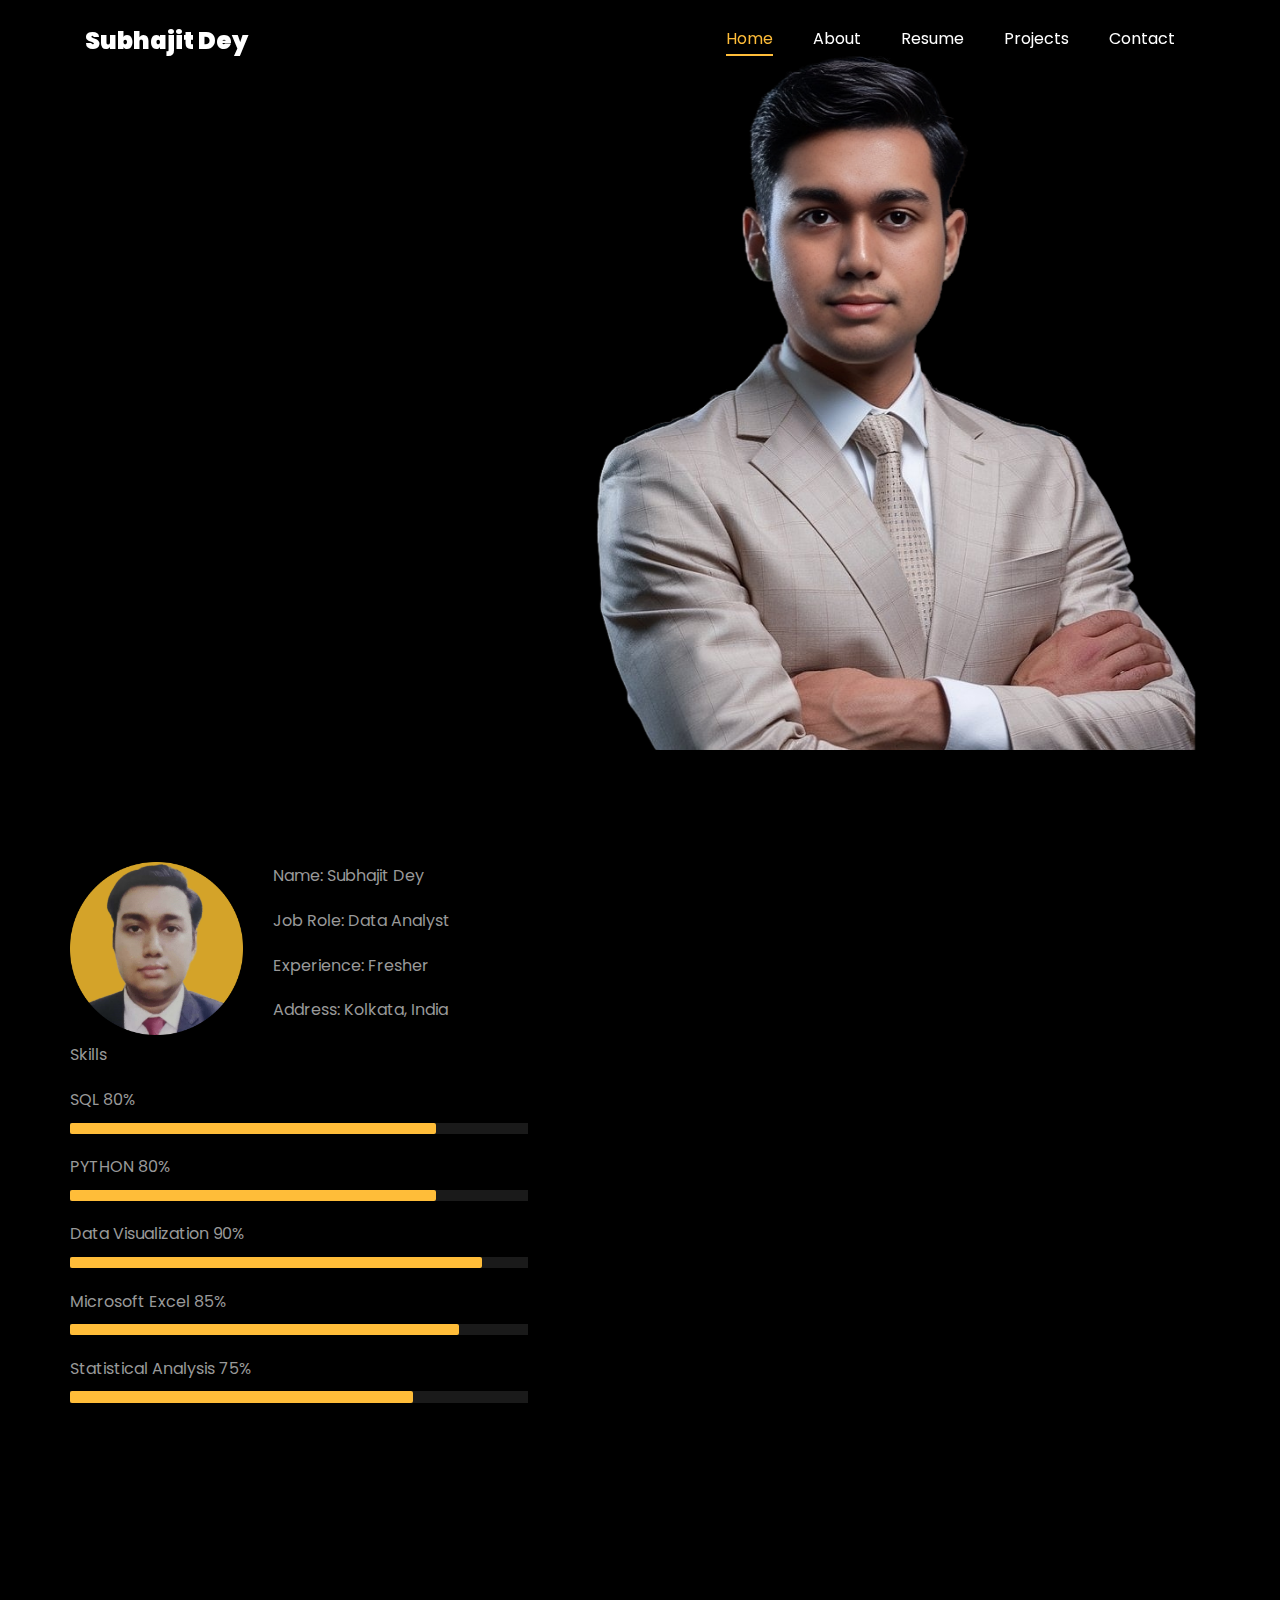
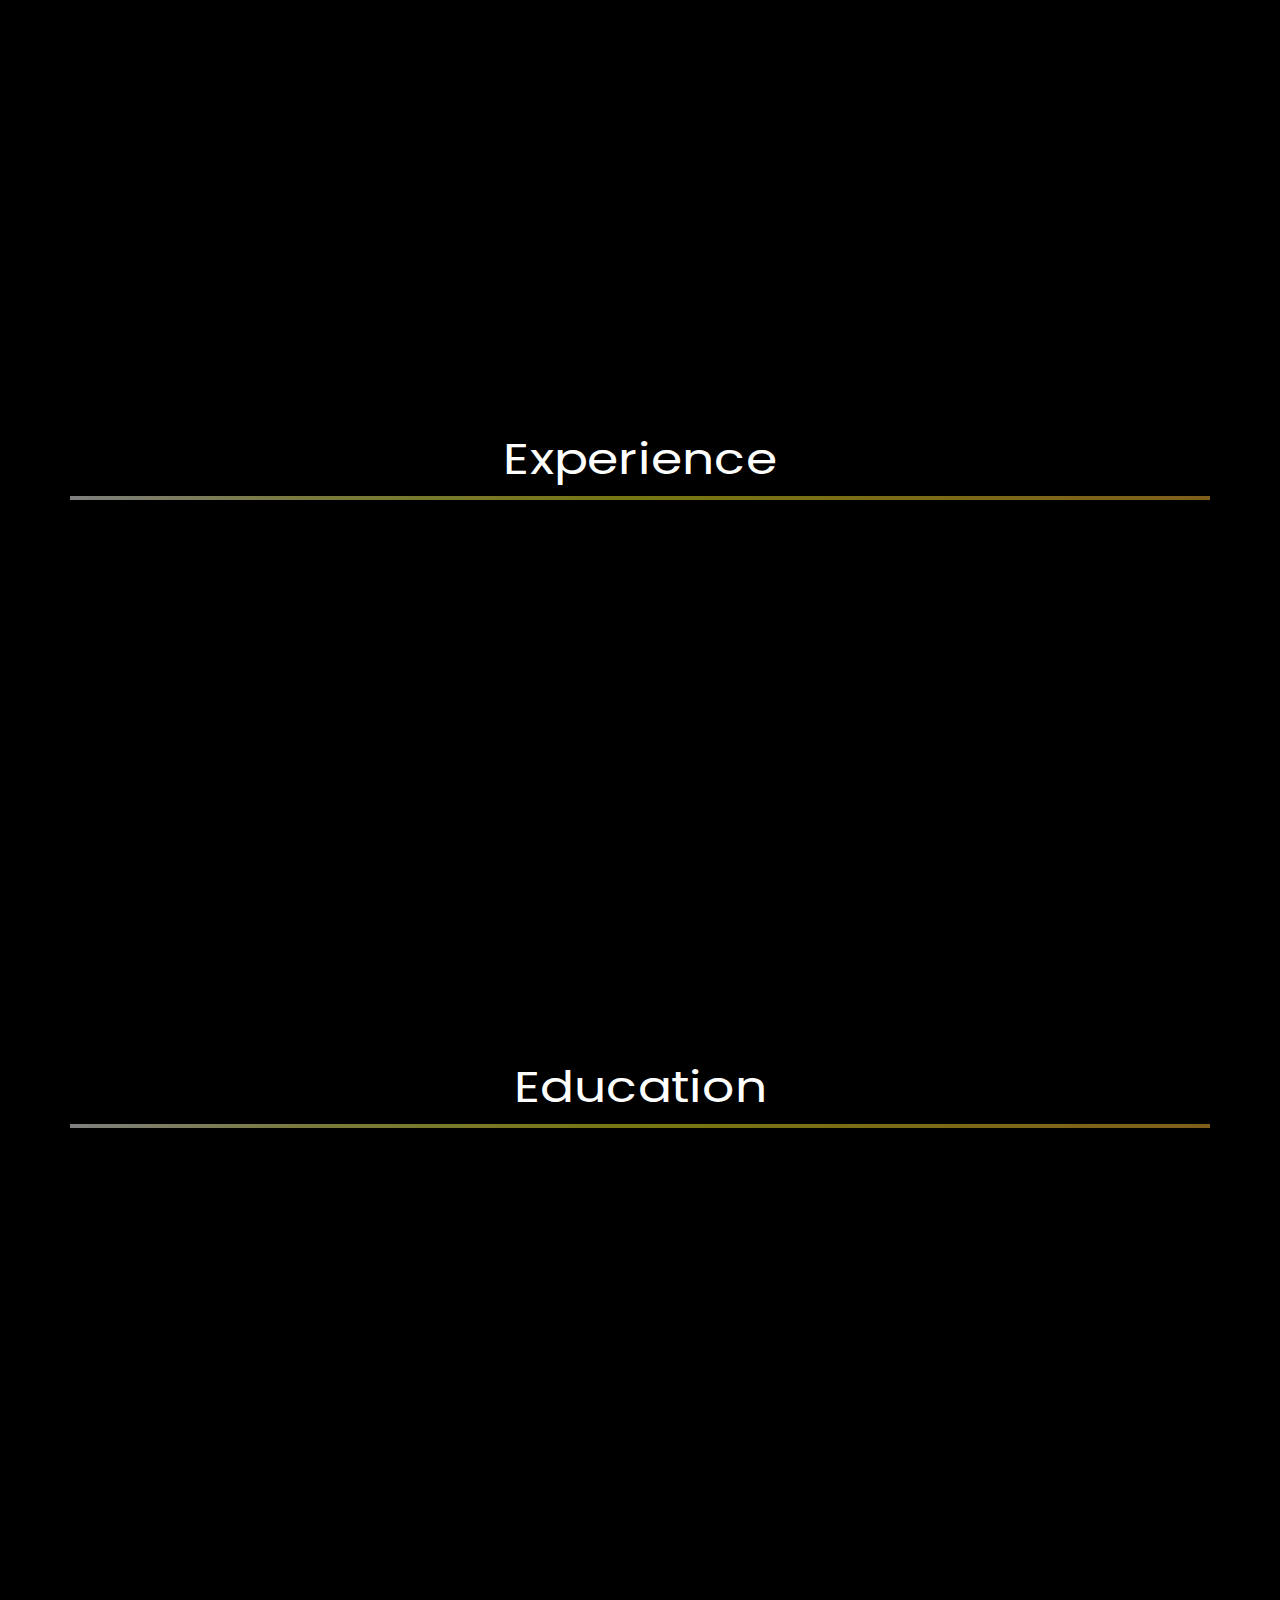
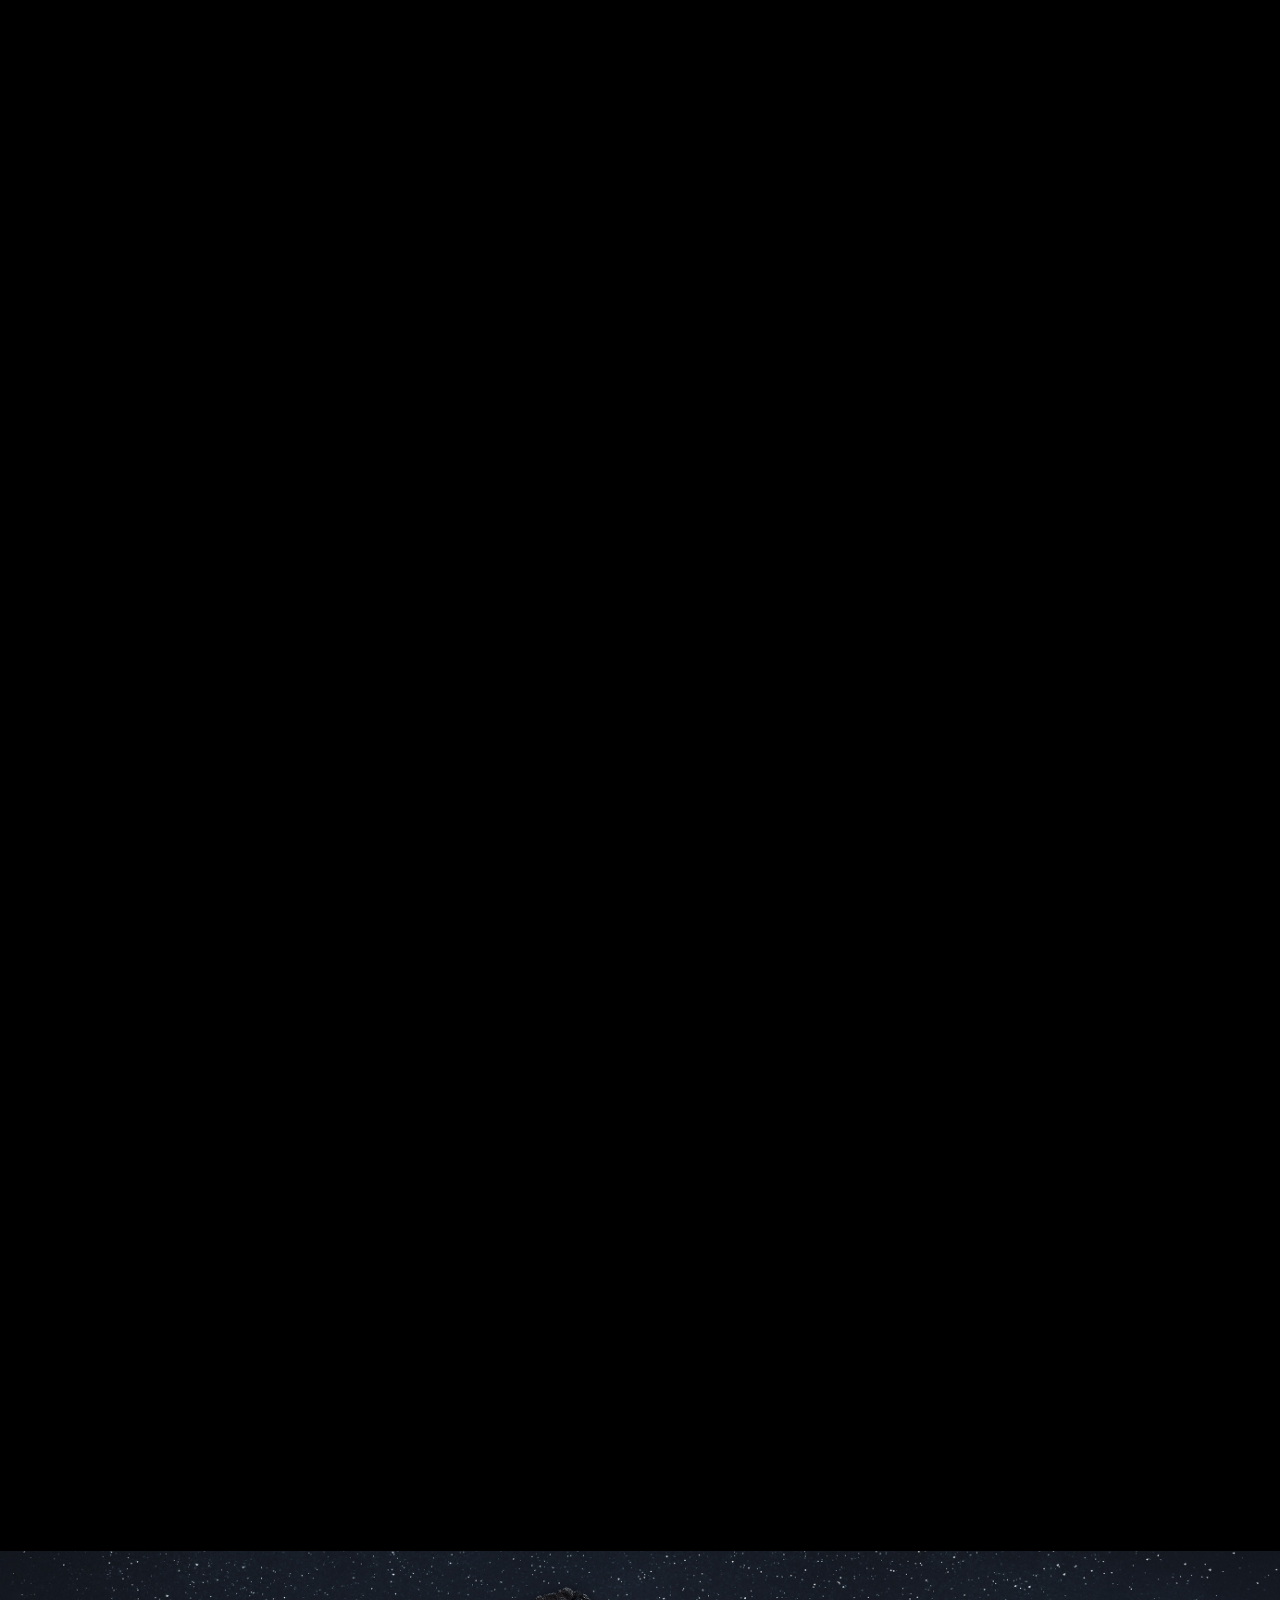
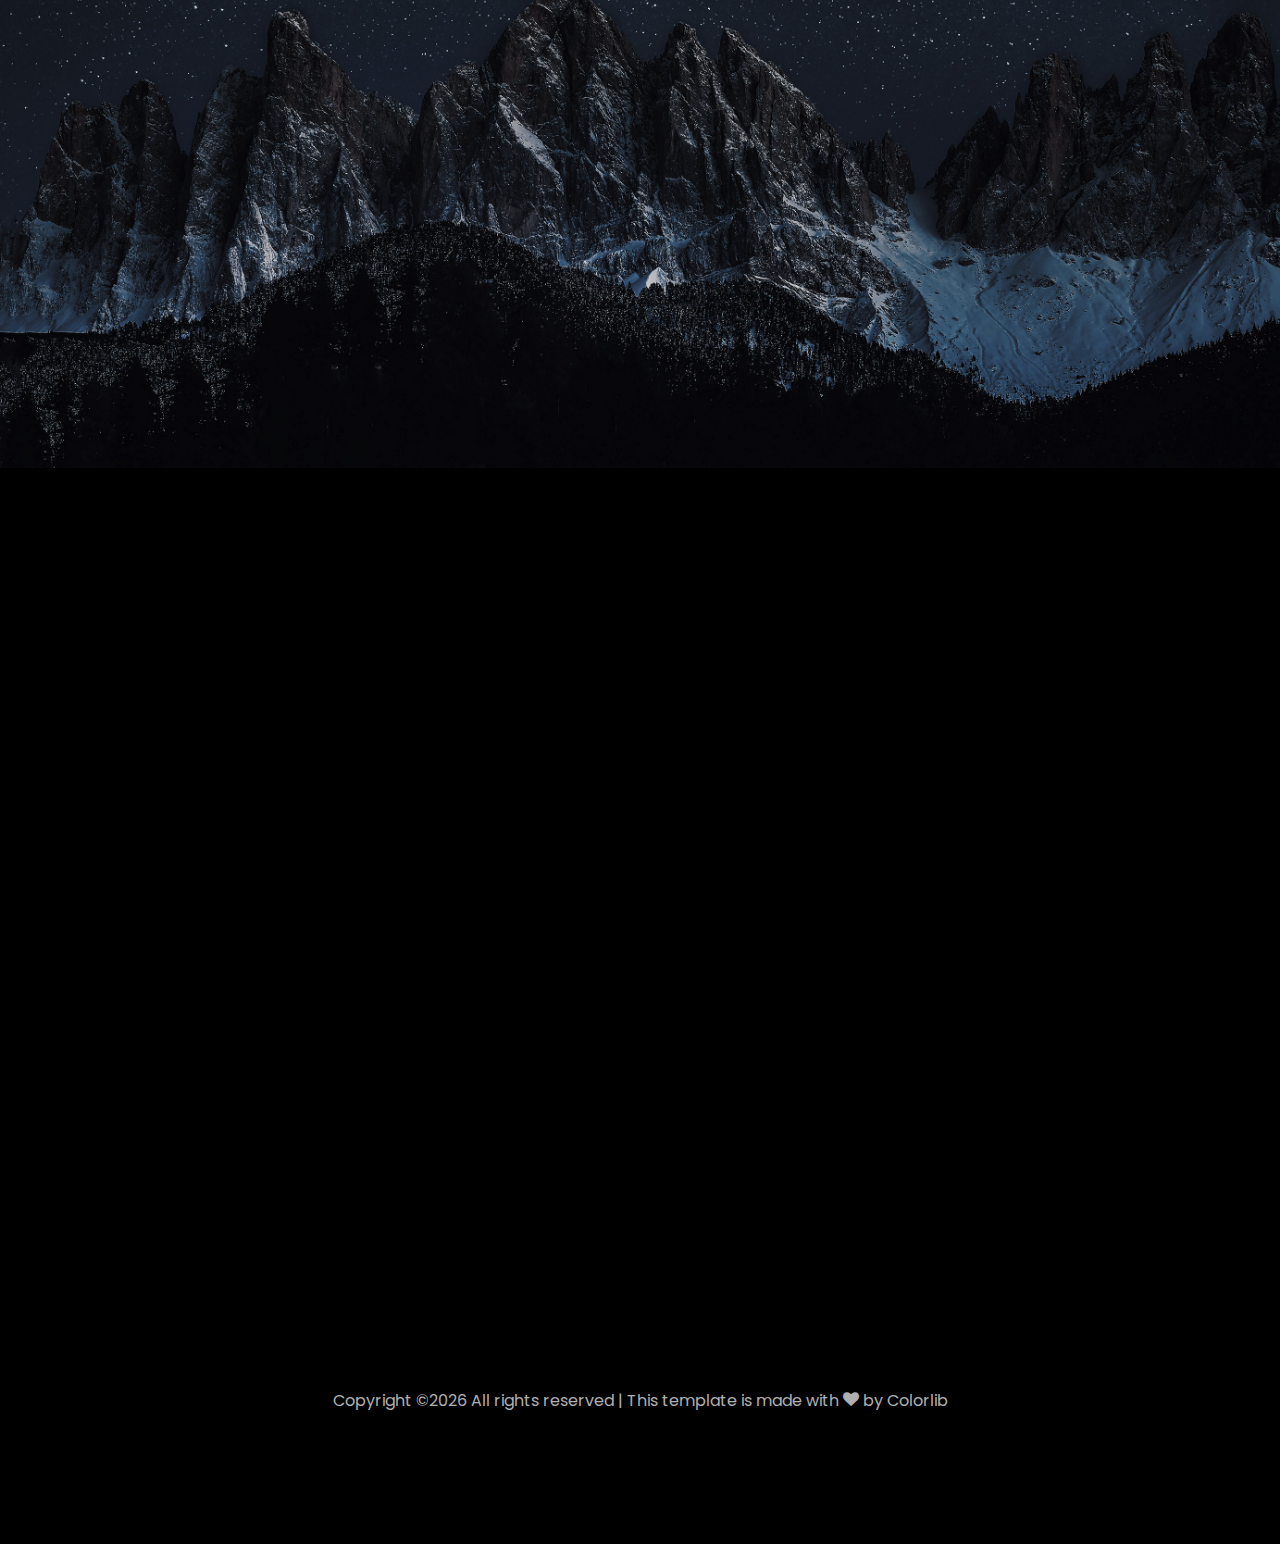
==== index.html @ baa31c9b "Initial Commit" ====
<!DOCTYPE html>
<html lang="en">
  <head>
    <title>Subhajit Dey Portfolio</title>
    <meta charset="utf-8">
    <meta name="viewport" content="width=device-width, initial-scale=1, shrink-to-fit=no">
    
    <link href="https://fonts.googleapis.com/css?family=Poppins:100,200,300,400,500,600,700,800,900" rel="stylesheet">

    <link rel="stylesheet" href="css/open-iconic-bootstrap.min.css">
    <link rel="stylesheet" href="css/animate.css">
    
    <link rel="stylesheet" href="css/owl.carousel.min.css">
    <link rel="stylesheet" href="css/owl.theme.default.min.css">
    <link rel="stylesheet" href="css/magnific-popup.css">

    <link rel="stylesheet" href="css/aos.css">

    <link rel="stylesheet" href="css/ionicons.min.css">
    
    <link rel="stylesheet" href="css/flaticon.css">
    <link rel="stylesheet" href="css/icomoon.css">
    <link rel="stylesheet" href="css/style.css">



<style>

/*======================================
//--//-->   ABOUT
======================================*/

.about-mf .box-shadow-full {
  padding-top: 4rem;
  padding-bottom: 4rem;
}

.about-mf .about-img {
  margin-bottom: 2rem;
}

.about-mf .about-img img {
  margin-left: 10px;
}


.skill-mf .progress {
  /* background-color: #cde1f8; */
  margin: .5rem 0 1.2rem 0;
  border-radius: 0;
  height: .7rem;
}

.skill-mf .progress .progress-bar {
  height: .7rem;
  background-color: #ffbd39;
}


/* Animation styles */
#typing-animation {
  position: relative;
  font-size: 30px;
  font-weight: bold;
  color: rgb(255, 255, 255);
  overflow: hidden;
  white-space: nowrap;
  animation: typing 3s steps(20, end) infinite;
}

#typing-animation:before {
  content: "";
  /* position: absolute; */
  top: 0;
  left: 0;
  width: 0;
  height: 100%;
  background-color: #ccc;
  animation: typing-cursor 0.5s ease-in-out infinite;
}

@keyframes typing {
  from {
    width: 0;
  }
  to {
    width: 100%;
  }
}

@keyframes typing-cursor {
  from {
    width: 5px;
  }
  to {
    width: 0;
  }
}


/* project image zoom effect */

.zoom-effect {
  overflow: hidden;
  transition: transform 0.3s ease-out;
}

.zoom-effect:hover {
  transform: scale(1.1);
}


</style>


  </head>
  <body data-spy="scroll" data-target=".site-navbar-target" data-offset="300">
	  
	  
    <nav class="navbar navbar-expand-lg navbar-dark ftco_navbar ftco-navbar-light site-navbar-target" id="ftco-navbar">
	    <div class="container">
	      <a class="navbar-brand" href="index.html">Subhajit Dey</a>
	      <button class="navbar-toggler js-fh5co-nav-toggle fh5co-nav-toggle" type="button" data-toggle="collapse" data-target="#ftco-nav" aria-controls="ftco-nav" aria-expanded="false" aria-label="Toggle navigation">
	        <span class="oi oi-menu"></span> Menu
	      </button>

	      <div class="collapse navbar-collapse" id="ftco-nav">
	        <ul class="navbar-nav nav ml-auto">
	          <li class="nav-item"><a href="#home-section" class="nav-link"><span>Home</span></a></li>
	          <li class="nav-item"><a href="#about-section" class="nav-link"><span>About</span></a></li>
	          <li class="nav-item"><a href="#resume-section" class="nav-link"><span>Resume</span></a></li>
	          <li class="nav-item"><a href="#project-section" class="nav-link"><span>Projects</span></a></li>
	          <li class="nav-item"><a href="#contact-section" class="nav-link"><span>Contact</span></a></li>
	        </ul>
	      </div>
	    </div>
	  </nav>
	  <section id="home-section" class="hero">
		  <div class="home-slider  owl-carousel">
	       <div class="slider-item ">
	      	<div class="overlay"></div>
	         <div class="container">
	          <div class="row d-md-flex no-gutters slider-text align-items-end justify-content-end" data-scrollax-parent="true">
	          	<div class="one-third js-fullheight order-md-last img" style="background-image:url(images/Subhajit1.png);">
	          	 <div class="overlay"></div>
	          	</div>
		          <div class="one-forth d-flex  align-items-center ftco-animate" data-scrollax=" properties: { translateY: '70%' }">
		          	<div class="text">
		          		<span class="subheading">Hello!</span>
			            <h1 class="mb-4 mt-3">I'm <span>Subhajit Dey</span></h1>

						<!-- Element to contain animated typing -->
						<span id="typing-animation"></span>

						<script>

						// Initialize the typing animation
						const typingAnimationElement = document.getElementById('typing-animation');

						// Create an array of typing text
						const typingTexts = [
						'Data Analyst  ',
						'Digital Marketer  ',
						'Engineer   ',
						];

						// Create a function to display the typing animation for a given text
						function playTypingAnimation(text) {
						// Loop through each character and add it to the element
						for (let i = 0; i < text.length; i++) {
							setTimeout(() => {
							typingAnimationElement.textContent += text[i];
							}, i * 200); // Increase the delay to slow down the typing animation
						}

						// Once the animation is complete, reset the text and start over
						setTimeout(() => {
							typingAnimationElement.textContent = '';
							playTypingAnimation(typingTexts[(typingTexts.indexOf(text) + 1) % typingTexts.length]);
						}, text.length * 200);
						}

						// Start the typing animation loop
						playTypingAnimation(typingTexts[0]);

						</script>

						<br>
						<br>
			            <h2>An Emerging Data Analyst</h2>
						<!-- <h2 class="d-flex" style="margin-bottom: 0">With over 5 years of experience</h2> -->
						<!-- <br> -->
			            <!-- <p><a href="https://www.youtube.com/@RishabhMishraOfficial" class="btn btn-primary py-3 px-4">YouTube</a>  -->
							<a href="https://github.com/subhajitdey295?tab=repositories" class="btn btn-white btn-outline-white py-3 px-4">My works</a></p>
		            </div>
		          </div>
	        	</div>
	        </div>
	      </div>
		</div>
    </section>



    <section class="ftco-about img ftco-section ftco-no-pb" id="about-section">
    	<div class="container">
			<div class="row">
				<div class="row d-flex align-items-stretch">
				<!-- <div class="row d-flex"> -->
					<div class="col-md-6 col-lg-5 d-flex">
						<div class="img-about img d-flex align-items-stretch">
							<div class="overlay">
								<div class="row">
									<div class="col-sm-6 col-md-5">
									  <div class="about-img">
										<img src="images/Passport Photo.png" class="img-fluid rounded b-shadow-a" alt="">
									  </div>
									</div>
									<!-- Details next to profile image -->
									<div class="col-sm-6 col-md-7">
									  <div class="about-info">
										<p><span class="title-s">Name: </span> <span>Subhajit Dey</span></p>
										<p><span class="title-s">Job Role: </span> <span>Data Analyst</span></p>
										<p><span class="title-s">Experience: </span> <span>Fresher</span></p>
										<p><span class="title-s">Address: </span> <span>Kolkata, India</span></p>
									  </div>
									</div>
								  </div>

								<div class="skill-mf">
									<p class="title-s">Skills</p>
									<span>SQL</span> <span class="pull-right">80%</span>
									<div class="progress">
										<div class="progress-bar" role="progressbar" style="width: 80%;" aria-valuenow="95" aria-valuemin="0"
											aria-valuemax="100"></div>
									</div>
									
									<span>PYTHON</span> <span class="pull-right">80%</span>
									<div class="progress">
										<div class="progress-bar" role="progressbar" style="width: 80%" aria-valuenow="85" aria-valuemin="0"
											aria-valuemax="100"></div>
									</div>
									
									<span>Data Visualization</span> <span class="pull-right">90%</span>
									<div class="progress">
										<div class="progress-bar" role="progressbar" style="width: 90%" aria-valuenow="90" aria-valuemin="0"
											aria-valuemax="100"></div>
									</div>
									
									<span>Microsoft Excel</span> <span class="pull-right">85%</span>
									<div class="progress">
										<div class="progress-bar" role="progressbar" style="width: 85%" aria-valuenow="85" aria-valuemin="0"
											aria-valuemax="100"></div>
									</div>
									
									<span>Statistical Analysis</span> <span class="pull-right">75%</span>
									<div class="progress">
										<div class="progress-bar" role="progressbar" style="width: 75%" aria-valuenow="80" aria-valuemin="0"
											aria-valuemax="100"></div>
									</div>
								</div>
							</div>
						</div>
					</div>
					
					<div class="col-md-6 col-lg-7 pl-lg-5 pb-5">
						<div class="row justify-content-start pb-3">
							<div class="col-md-12 heading-section ftco-animate">
								
								<h1 class="big">About</h1>
								<h2 class="mb-4">About Me</h2>
								
								I am a results-oriented Data Analyst with a strong foundation in Excel, Power BI, SQL, and Python. Having successfully completed the Data Analytics Certificate Course at Webel Fujisoft Vara COE, complemented by additional training through Udemy and LinkedIn, I possess the skills to transform complex datasets into actionable insights. My expertise lies in developing interactive dashboards, conducting in-depth data analysis, and identifying trends that drive strategic decision-making. As a recent graduate, I am eager to contribute my analytical skills and fresh perspective to a dynamic team.								<ul class="about-info mt-4 px-md-0 px-2">
									<li class="d-flex"><span>Profile:</span> <span>Data Science &amp; Analytics</span></li>
									<li class="d-flex"><span>Domain:</span> <span>Retail, Ecommerce, BFSI &amp; Digital Marketing</span></li>
									<li class="d-flex"><span>Education:</span> <span>Masters in Digital Marketing &amp; Bachelor of Engineering</span></li>
									<li class="d-flex"><span>Language:</span> <span>English, Hindi &amp; Bengali</span></li>
									<li class="d-flex"><span>BI Tools:</span> <span>Microsoft Power BI,  &amp; Tableau</span></li>
									<li class="d-flex"><span>Other Skills:</span> <span>Python, Excel, SQL, Google Analytics &amp; Social Media Marketing</span></li>
									<li class="d-flex"><span>Interest:</span> <span>Traveling, Travel Photography &amp; Reading Books</span></li>
									
								</ul>
							</div>
						</div>


						<div class="counter-wrap ftco-animate d-flex mt-md-3">
							<div class="text">
								<p class="mb-4">
									<span class="number" data-number="10">0</span> <span>+</span>
									<span>&nbsp; Projects completed</span>
								</p>
								<p><a href="https://www.linkedin.com/in/subhajit-dey-2b0a65121/" class="btn btn-primary py-3 px-3">LinkedIn</a></p>
							</div>
						</div>
					</div>
				</div>
			</div>
		</div>
    </section>



	
    <section class="ftco-section ftco-no-pb" id="resume-section">
    	<div class="container">
    		<div class="row justify-content-center pb-5">
          <div class="col-md-10 heading-section text-center ftco-animate">
          	<h1 class="big big-2">Resume</h1>
            <h2 class="mb-4">Resume</h2>
            <p>Passionate Data Analyst with expertise in Excel, Power BI, SQL, and Python. Driving business strategies through data-driven insights. Proven expertise in Data Analytics, Statistical Analysis and Project Management.</p>
          </div>
        </div>

		<div class="row">
			<h1 class="big-4">Experience</h1>
			<div class="underline"></div>
		</div>
		<br>
		
		<div class="row">
				<div class="col-md-6">
					<div class="resume-wrap ftco-animate">
						<!-- <span class="date">June 2024-July 2024</span> -->
						<!-- <h2>Internship Trainee</h2> -->
						<!-- <span class="position">NullClass </span> -->
						<!-- <p class="mt-4">NullClass , a leading real-world experience training firm with professional tutors globally located at Bengaluru, India. -->
							<ul>
								<!-- <li>Gained significant experience in real-world data manipulation within the recruiting industry. This included actively participating in data cleaning initiatives, implementing various filtering techniques for targeted visualizations, and ultimately contributing to presenting crucial insights on a live website.</li> -->
								<!-- <li>Developed time series forecasting models to predict sales and optimize marketing budgets, got model performance of 92%.</li> -->
								<!-- <li>Designed and executed A/B tests, performed rigorous statistical analysis. Led to 20% MoM increase in the conversion rate.</li> -->
							</ul>
						</p>
					</div>

				</div>

				<div class="col-md-6">
					<div class="resume-wrap ftco-animate">
						<span class="date">June 2024-July 2024</span>
						<h2>Internship Trainee</h2>
						<span class="position">NullClass, </span>
						<span class="mt">Bangalore</span> 
						<p class="mt-4">NullClass , a leading real-world experience training firm with professional tutors globally.  
							<ul>
								<li>Gained significant experience in real-world data manipulation within the recruiting industry.</li>
								<li>Utilized Python, SQL, Tableau & Netlify to create interactive visualizations and deliver actionable insights on a live platform.</li>
							</ul>
						</p>
					</div>

				</div>
			</div>

		<br>
		<br>

		<div class="row">
			<h1 class="big-4">Education</h1>
			<div class="underline"></div>
		</div>
		<br>
		
			<div class="row">
    			<div class="col-md-6">
    				<div class="resume-wrap ftco-animate">
    					<span class="date">2021-2022</span>
    					<h2>Advance Certificate in Data Analytics</h2>
    					<span class="position">Webel Fujisoft Vara COE 4.0, </span>
						<span class="mt-4">Kolkata</span>
    					<p class="mt-4">Grade: First class distinction.</p>
    				</div>
    			</div>

    			<div class="col-md-6">
    				<div class="resume-wrap ftco-animate">
    					<span class="date">2020-2022</span>
    					<h2>Masters in Digital Marketing</h2>
    					<span class="position">Bengal Institute of Business Studies, </span>
						<span class="mt-4">Kolkata</span>
    					<p class="mt-4">Grade: First class distinction.</p>
    				</div>
				</div>

				<div class="col-md-6">
    				<div class="resume-wrap ftco-animate">
    					<span class="date">2015-2019</span>
    					<h2>Bachelor Of Technology</h2>
    					<span class="position">B.P.Poddar Institute of Management & Technology, </span>
						<span class="mt-4">Kolkata</span>
    					<p class="mt-4">Grade: Second class distinction.</p>
    				</div>
    			</div>

    		</div>

    		<div class="row justify-content-center mt-5">
    			<div class="col-md-6 text-center ftco-animate">
    				<p><a href="https://drive.google.com/file/d/1DmXbx-x_zKXpvVfsfYlh3HjlyRZw21J4/view?usp=drive_link" class="btn btn-primary py-4 px-5">Download CV</a></p>
    			</div>
    		</div>
    	</div>
    </section>

   

    <section class="ftco-section" id="project-section">
      <div class="container">
        <div class="row justify-content-center mb-5 pb-5">
          <div class="col-md-7 heading-section text-center ftco-animate">
            <h1 class="big big-2">Projects</h1>
            <h2 class="mb-4">Projects</h2>
            <p>Below are the sample Data Analytics projects on SQL, Python, Power BI & Tableau.</p>
          </div>
        </div>
        <div class="row d-flex">
          <div class="col-md-4 d-flex ftco-animate">
          	<!-- <div class="blog-entry justify-content-end">
              <a href="https://github.com/rishabhnmishra/SQL_Music_Store_Analysis/blob/main/Music_Store_Query.sql" class="block-20 zoom-effect" style="background-image: url('images/proj_1.jpg');">
              </a>
              <div class="text mt-3 float-right d-block">

                <h3 class="heading"><a href="https://github.com/rishabhnmishra/SQL_Music_Store_Analysis/blob/main/Music_Store_Query.sql">Digital Music Store Data Analysis using SQL</a></h3>
                <p>Analyzed music store data using advanced SQL queires to identify gaps and increase the business growth.</p>
              </div>
            </div> -->
          </div>
          <div class="col-md-4 d-flex ftco-animate">
          	<div class="blog-entry justify-content-end">
              <a href="https://github.com/subhajitdey295/Python_Super_Stores_Sales" class="block-20 zoom-effect" style="background-image: url('images/python_1.jpg');">
              </a>
              <div class="text mt-3 float-right d-block">

                <h3 class="heading"><a href="https://github.com/subhajitdey295/Python_Super_Stores_Sales/blob/main/Super%20Store%20Sales%20Data.ipynb">Super Store Sales Data Analysis using Python</a></h3>
                <p>Performed exploratory data analysis on super store sales data using Python to improve the customer experience.</p>
              </div>
            </div>
          </div>
          <div class="col-md-4 d-flex ftco-animate">
          	<div class="blog-entry">
              <a href="https://github.com/subhajitdey295/PowerBI_Madhav_Store" class="block-20 zoom-effect" style="background-image: url('images/proj_3.jpg');">
              </a>
              <div class="text mt-3 float-right d-block">

                <h3 class="heading"><a href="https://github.com/subhajitdey295/PowerBI_Madhav_Store">Madhav Store Sales Data Analysis using Power BI</a></h3>
                <p>Designed a power bi dashboard for Madhav Store to track and analyze the online sales data across India.</p>
              </div>
            </div>
          </div>
        </div>
	<br>
		<!-- added justify-content-center to center align the last two projects -->
		<div class="row d-flex justify-content-center">  
			<!-- <div class="col-md-4 d-flex ftco-animate">
				<div class="blog-entry justify-content-end">
				<a href="https://github.com/rishabhnmishra/sales_forecasting/tree/main" class="block-20 zoom-effect" style="background-image: url('images/proj_4.jpg');">
				</a>
				<div class="text mt-3 float-right d-block">
  
				  <h3 class="heading"><a href="https://github.com/rishabhnmishra/sales_forecasting/tree/main">Sales Forecast- Time Series Forecasting</a></h3>
				  <p>Used multiple machine learning models to forecast sales (retail store) and performed time series analysis.</p>
				</div>
			  </div> -->
			</div>
			<div class="col-md-4 d-flex ftco-animate">
				<div class="blog-entry justify-content-end">
				<a href="https://github.com/subhajitdey295/Excel_Mac_Donald-s" class="block-20 zoom-effect" style="background-image: url('images/macd.png');">
				</a>
				<div class="text mt-3 float-right d-block">
  
				  <h3 class="heading"><a href="https://github.com/subhajitdey295/Excel_Mac_Donald-s">MacDonald's Sales Data Analysis Using MS Excel</a></h3>
				  <p>Developed a dashboard to find out the sales distribution over the years.</p>
				</div>
			  </div>
			</div>
		 </div>
	  </div>
    </section>

	<!-- <section class="ftco-section ftco-no-pt ftco-no-pb ftco-counter img" id="section-counter">
      <div class="container">
		<div class="row d-md-flex align-items-center">
          <div class="col-md d-flex justify-content-center counter-wrap ftco-animate">
            <div class="block-18">
              <div class="text">
                <strong class="number" data-number="20">0</strong>
                <span>Achievements</span>
              </div>
            </div>
          </div>
          <div class="col-md d-flex justify-content-center counter-wrap ftco-animate">
            <div class="block-18">
              <div class="text">
                <strong class="number" data-number="30">0</strong>
                <span>Projects</span>
              </div>
            </div>
          </div>
          <div class="col-md d-flex justify-content-center counter-wrap ftco-animate">
            <div class="block-18">
              <div class="text">
                <strong class="number" data-number="1000">0</strong>
                <span>Mentored Students</span>
              </div>
            </div>
          </div>
          <div class="col-md d-flex justify-content-center counter-wrap ftco-animate">
            <div class="block-18">
              <div class="text">
                <strong class="number" data-number="500">0</strong>
                <span>Cups of coffee</span>
              </div>
            </div>
          </div>
        </div>
      </div> -->
	
	  <div class="ftco-section ftco-hireme img margin-top" style="background-image: url(images/bg_1.jpg)">
			<!-- <div class="container"> -->
				<div class="row justify-content-center">
					<div class="col-md-7 ftco-animate text-center">
						<h2>More projects on<span> Github  </span> </h2>
						<div class="heading"> <h4> I love to solve business problems &amp; uncover hidden data stories </h4>
						<br>
						<p><a href="https://github.com/subhajitdey295" class="btn btn-primary py-3 px-5">GitHub</a></p>
						</div>
					</div>
				</div>
			<!-- </div> -->
		</div>
	</section>



    <section class="ftco-section contact-section ftco-no-pb" id="contact-section">
      <div class="container">
      	<div class="row justify-content-center mb-5 pb-3">
          <div class="col-md-7 heading-section text-center ftco-animate">
            <h1 class="big big-2">Contact</h1>
            <h2 class="mb-4">Contact Me</h2>
            <p>Below are the details to reach out to me!</p>
          </div>
        </div>

        <div class="row d-flex contact-info mb-5">
          <div class="col-md-6 col-lg-3 d-flex ftco-animate">
          	<div class="align-self-stretch box p-4 text-center">
          		<div class="icon d-flex align-items-center justify-content-center">
          			<span class="icon-map-signs"></span>
          		</div>
          		<h3 class="mb-4">Address</h3>
	            <p>Kolkata, India</p>
	          </div>
          </div>
          <div class="col-md-6 col-lg-3 d-flex ftco-animate">
          	<div class="align-self-stretch box p-4 text-center">
          		<div class="icon d-flex align-items-center justify-content-center">
          			<span class="icon-phone2"></span>
          		</div>
          		<h3 class="mb-4">Contact Number</h3>
	            <p><a href="tel://0101010101">(+91)-8017089429 </a></p>
	          </div>
          </div>
          <div class="col-md-6 col-lg-3 d-flex ftco-animate">
          	<div class="align-self-stretch box p-4 text-center">
          		<div class="icon d-flex align-items-center justify-content-center">
          			<span class="icon-paper-plane"></span>
          		</div>
          		<h3 class="mb-4">Email Address</h3>
	            <p><a href="mailto:info@yoursite.com">deysubhajit295@gmail.com</a></p>
	          </div>
          </div>
          <div class="col-md-6 col-lg-3 d-flex ftco-animate">
          	<div class="align-self-stretch box p-4 text-center">
          		<div class="icon d-flex align-items-center justify-content-center">
          			<span class="icon-globe"></span>
          		</div>
          		<h3 class="mb-4">Download Resume</h3>
	            <p><a href="https://drive.google.com/file/d/1DmXbx-x_zKXpvVfsfYlh3HjlyRZw21J4/view?usp=drive_link">resumelink</a></p>
	          </div>
          </div>

		  <div class="container">
			<br>
			<br>
			<!-- <div class="row justify-content-center">
				<div class="col-md-7 ftco-animate text-center">
					<h2>Have a<span> Question?  </span> <a href="https://forms.gle/uLaTShUKXraAvHJ77" class="btn btn-primary py-3 px-5">Click Here</a> </h2>
				</div>
			</div> -->
				<br>
					<ul class="ftco-footer-social list-unstyled d-flex justify-content-center align-items-center mb-0">
					  <li class="ftco-animate normal-txt">Find me on  </li>
					  <!-- <li class="ftco-animate"><a href="https://www.youtube.com/@RishabhMishraOfficial"><span class="icon-youtube"></span></a></li> -->
					  <li class="ftco-animate"><a href="https://www.linkedin.com/in/subhajit-dey-2b0a65121//"><span class="icon-linkedin"></span></a></li>  
					  <!-- <li class="ftco-animate"><a href="https://twitter.com/rishabhnmishra"><span class="icon-twitter"></span></a></li> -->
					  <li class="ftco-animate"><a href="https://www.facebook.com/subhajit.dey.1441/"><span class="icon-facebook"></span></a></li>
				      <li class="ftco-animate"><a href="https://www.instagram.com/subho_dey47/?next=%2F"><span class="icon-instagram"></span></a></li>
					</ul>
				<br>
		   </div>
   </div>
 </section>


 
	
    <footer class="ftco-footer ftco-section">
		<div class="container">
		  <div class="row">
			<div class="col-md-12 text-center">
  
			  <p><!-- Link back to Colorlib can't be removed. Template is licensed under CC BY 3.0. -->
	Copyright &copy;<script>document.write(new Date().getFullYear());</script> All rights reserved | This template is made with <i class="icon-heart color-danger" aria-hidden="true"></i> by <a href="https://colorlib.com" target="_blank">Colorlib</a>
	<!-- Link back to Colorlib can't be removed. Template is licensed under CC BY 3.0. --></p>
			</div>
		  </div>
		</div>
	  </footer>


  <!-- loader -->
  <div id="ftco-loader" class="show fullscreen"><svg class="circular" width="48px" height="48px"><circle class="path-bg" cx="24" cy="24" r="22" fill="none" stroke-width="4" stroke="#eeeeee"/><circle class="path" cx="24" cy="24" r="22" fill="none" stroke-width="4" stroke-miterlimit="10" stroke="#F96D00"/></svg></div>


  <script src="js/jquery.min.js"></script>
  <script src="js/jquery-migrate-3.0.1.min.js"></script>
  <script src="js/popper.min.js"></script>
  <script src="js/bootstrap.min.js"></script>
  <script src="js/jquery.easing.1.3.js"></script>
  <script src="js/jquery.waypoints.min.js"></script>
  <script src="js/jquery.stellar.min.js"></script>
  <script src="js/owl.carousel.min.js"></script>
  <script src="js/jquery.magnific-popup.min.js"></script>
  <script src="js/aos.js"></script>
  <script src="js/jquery.animateNumber.min.js"></script>
  <script src="js/scrollax.min.js"></script>
  
  <script src="js/main.js"></script>
    
  </body>
</html>
---- css/flaticon.css ----
/*
  	Flaticon icon font: Flaticon
  	Creation date: 04/01/2019 13:45
  	*/


@font-face {
  font-family: "Flaticon";
  src: url("../fonts/flaticon/font/Flaticon.eot");
  src: url("../fonts/flaticon/font/Flaticon.eot?#iefix") format("embedded-opentype"),
       url("../fonts/flaticon/font/Flaticon.woff") format("woff"),
       url("../fonts/flaticon/font/Flaticon.ttf") format("truetype"),
       url("../fonts/flaticon/font/Flaticon.svg#Flaticon") format("svg");
  font-weight: normal;
  font-style: normal;
}

@media screen and (-webkit-min-device-pixel-ratio:0) {
  @font-face {
    font-family: "Flaticon";
    src: url("../fonts/flaticon/font/Flaticon.svg#Flaticon") format("svg");
  }
}

[class^="flaticon-"]:before, [class*=" flaticon-"]:before,
[class^="flaticon-"]:after, [class*=" flaticon-"]:after {   
  font-family: Flaticon;
  font-style: normal;
  font-weight: normal;
  font-variant: normal;
  text-transform: none;
  line-height: 1;

  /* Better Font Rendering =========== */
  -webkit-font-smoothing: antialiased;
  -moz-osx-font-smoothing: grayscale;
}

.flaticon-ideas:before { content: "\f100"; }
.flaticon-flasks:before { content: "\f101"; }
.flaticon-analysis:before { content: "\f102"; }
.flaticon-ux-design:before { content: "\f103"; }
.flaticon-web-design:before { content: "\f104"; }
.flaticon-idea:before { content: "\f105"; }
.flaticon-innovation:before { content: "\f106"; }
---- css/icomoon.css ----
@font-face {
  font-family: 'icomoon';
  src:  url('../fonts/icomoon/icomoon.eot?6tt51o');
  src:  url('../fonts/icomoon/icomoon.eot?6tt51o#iefix') format('embedded-opentype'),
    url('../fonts/icomoon/icomoon.ttf?6tt51o') format('truetype'),
    url('../fonts/icomoon/icomoon.woff?6tt51o') format('woff'),
    url('../fonts/icomoon/icomoon.svg?6tt51o#icomoon') format('svg');
  font-weight: normal;
  font-style: normal;
}

[class^="icon-"], [class*=" icon-"] {
  /* use !important to prevent issues with browser extensions that change fonts */
  font-family: 'icomoon' !important;
  speak: none;
  font-style: normal;
  font-weight: normal;
  font-variant: normal;
  text-transform: none;
  line-height: 1;

  /* Better Font Rendering =========== */
  -webkit-font-smoothing: antialiased;
  -moz-osx-font-smoothing: grayscale;
}

.icon-asterisk:before {
  content: "\f069";
}
.icon-plus:before {
  content: "\f067";
}
.icon-question:before {
  content: "\f128";
}
.icon-minus:before {
  content: "\f068";
}
.icon-glass:before {
  content: "\f000";
}
.icon-music:before {
  content: "\f001";
}
.icon-search:before {
  content: "\f002";
}
.icon-envelope-o:before {
  content: "\f003";
}
.icon-heart:before {
  content: "\f004";
}
.icon-star:before {
  content: "\f005";
}
.icon-star-o:before {
  content: "\f006";
}
.icon-user:before {
  content: "\f007";
}
.icon-film:before {
  content: "\f008";
}
.icon-th-large:before {
  content: "\f009";
}
.icon-th:before {
  content: "\f00a";
}
.icon-th-list:before {
  content: "\f00b";
}
.icon-check:before {
  content: "\f00c";
}
.icon-close:before {
  content: "\f00d";
}
.icon-remove:before {
  content: "\f00d";
}
.icon-times:before {
  content: "\f00d";
}
.icon-search-plus:before {
  content: "\f00e";
}
.icon-search-minus:before {
  content: "\f010";
}
.icon-power-off:before {
  content: "\f011";
}
.icon-signal:before {
  content: "\f012";
}
.icon-cog:before {
  content: "\f013";
}
.icon-gear:before {
  content: "\f013";
}
.icon-trash-o:before {
  content: "\f014";
}
.icon-home:before {
  content: "\f015";
}
.icon-file-o:before {
  content: "\f016";
}
.icon-clock-o:before {
  content: "\f017";
}
.icon-road:before {
  content: "\f018";
}
.icon-download:before {
  content: "\f019";
}
.icon-arrow-circle-o-down:before {
  content: "\f01a";
}
.icon-arrow-circle-o-up:before {
  content: "\f01b";
}
.icon-inbox:before {
  content: "\f01c";
}
.icon-play-circle-o:before {
  content: "\f01d";
}
.icon-repeat:before {
  content: "\f01e";
}
.icon-rotate-right:before {
  content: "\f01e";
}
.icon-refresh:before {
  content: "\f021";
}
.icon-list-alt:before {
  content: "\f022";
}
.icon-lock:before {
  content: "\f023";
}
.icon-flag:before {
  content: "\f024";
}
.icon-headphones:before {
  content: "\f025";
}
.icon-volume-off:before {
  content: "\f026";
}
.icon-volume-down:before {
  content: "\f027";
}
.icon-volume-up:before {
  content: "\f028";
}
.icon-qrcode:before {
  content: "\f029";
}
.icon-barcode:before {
  content: "\f02a";
}
.icon-tag:before {
  content: "\f02b";
}
.icon-tags:before {
  content: "\f02c";
}
.icon-book:before {
  content: "\f02d";
}
.icon-bookmark:before {
  content: "\f02e";
}
.icon-print:before {
  content: "\f02f";
}
.icon-camera:before {
  content: "\f030";
}
.icon-font:before {
  content: "\f031";
}
.icon-bold:before {
  content: "\f032";
}
.icon-italic:before {
  content: "\f033";
}
.icon-text-height:before {
  content: "\f034";
}
.icon-text-width:before {
  content: "\f035";
}
.icon-align-left:before {
  content: "\f036";
}
.icon-align-center:before {
  content: "\f037";
}
.icon-align-right:before {
  content: "\f038";
}
.icon-align-justify:before {
  content: "\f039";
}
.icon-list:before {
  content: "\f03a";
}
.icon-dedent:before {
  content: "\f03b";
}
.icon-outdent:before {
  content: "\f03b";
}
.icon-indent:before {
  content: "\f03c";
}
.icon-video-camera:before {
  content: "\f03d";
}
.icon-image:before {
  content: "\f03e";
}
.icon-photo:before {
  content: "\f03e";
}
.icon-picture-o:before {
  content: "\f03e";
}
.icon-pencil:before {
  content: "\f040";
}
.icon-map-marker:before {
  content: "\f041";
}
.icon-adjust:before {
  content: "\f042";
}
.icon-tint:before {
  content: "\f043";
}
.icon-edit:before {
  content: "\f044";
}
.icon-pencil-square-o:before {
  content: "\f044";
}
.icon-share-square-o:before {
  content: "\f045";
}
.icon-check-square-o:before {
  content: "\f046";
}
.icon-arrows:before {
  content: "\f047";
}
.icon-step-backward:before {
  content: "\f048";
}
.icon-fast-backward:before {
  content: "\f049";
}
.icon-backward:before {
  content: "\f04a";
}
.icon-play:before {
  content: "\f04b";
}
.icon-pause:before {
  content: "\f04c";
}
.icon-stop:before {
  content: "\f04d";
}
.icon-forward:before {
  content: "\f04e";
}
.icon-fast-forward:before {
  content: "\f050";
}
.icon-step-forward:before {
  content: "\f051";
}
.icon-eject:before {
  content: "\f052";
}
.icon-chevron-left:before {
  content: "\f053";
}
.icon-chevron-right:before {
  content: "\f054";
}
.icon-plus-circle:before {
  content: "\f055";
}
.icon-minus-circle:before {
  content: "\f056";
}
.icon-times-circle:before {
  content: "\f057";
}
.icon-check-circle:before {
  content: "\f058";
}
.icon-question-circle:before {
  content: "\f059";
}
.icon-info-circle:before {
  content: "\f05a";
}
.icon-crosshairs:before {
  content: "\f05b";
}
.icon-times-circle-o:before {
  content: "\f05c";
}
.icon-check-circle-o:before {
  content: "\f05d";
}
.icon-ban:before {
  content: "\f05e";
}
.icon-arrow-left:before {
  content: "\f060";
}
.icon-arrow-right:before {
  content: "\f061";
}
.icon-arrow-up:before {
  content: "\f062";
}
.icon-arrow-down:before {
  content: "\f063";
}
.icon-mail-forward:before {
  content: "\f064";
}
.icon-share:before {
  content: "\f064";
}
.icon-expand:before {
  content: "\f065";
}
.icon-compress:before {
  content: "\f066";
}
.icon-exclamation-circle:before {
  content: "\f06a";
}
.icon-gift:before {
  content: "\f06b";
}
.icon-leaf:before {
  content: "\f06c";
}
.icon-fire:before {
  content: "\f06d";
}
.icon-eye:before {
  content: "\f06e";
}
.icon-eye-slash:before {
  content: "\f070";
}
.icon-exclamation-triangle:before {
  content: "\f071";
}
.icon-warning:before {
  content: "\f071";
}
.icon-plane:before {
  content: "\f072";
}
.icon-calendar:before {
  content: "\f073";
}
.icon-random:before {
  content: "\f074";
}
.icon-comment:before {
  content: "\f075";
}
.icon-magnet:before {
  content: "\f076";
}
.icon-chevron-up:before {
  content: "\f077";
}
.icon-chevron-down:before {
  content: "\f078";
}
.icon-retweet:before {
  content: "\f079";
}
.icon-shopping-cart:before {
  content: "\f07a";
}
.icon-folder:before {
  content: "\f07b";
}
.icon-folder-open:before {
  content: "\f07c";
}
.icon-arrows-v:before {
  content: "\f07d";
}
.icon-arrows-h:before {
  content: "\f07e";
}
.icon-bar-chart:before {
  content: "\f080";
}
.icon-bar-chart-o:before {
  content: "\f080";
}
.icon-twitter-square:before {
  content: "\f081";
}
.icon-facebook-square:before {
  content: "\f082";
}
.icon-camera-retro:before {
  content: "\f083";
}
.icon-key:before {
  content: "\f084";
}
.icon-cogs:before {
  content: "\f085";
}
.icon-gears:before {
  content: "\f085";
}
.icon-comments:before {
  content: "\f086";
}
.icon-thumbs-o-up:before {
  content: "\f087";
}
.icon-thumbs-o-down:before {
  content: "\f088";
}
.icon-star-half:before {
  content: "\f089";
}
.icon-heart-o:before {
  content: "\f08a";
}
.icon-sign-out:before {
  content: "\f08b";
}
.icon-linkedin-square:before {
  content: "\f08c";
}
.icon-thumb-tack:before {
  content: "\f08d";
}
.icon-external-link:before {
  content: "\f08e";
}
.icon-sign-in:before {
  content: "\f090";
}
.icon-trophy:before {
  content: "\f091";
}
.icon-github-square:before {
  content: "\f092";
}
.icon-upload:before {
  content: "\f093";
}
.icon-lemon-o:before {
  content: "\f094";
}
.icon-phone:before {
  content: "\f095";
}
.icon-square-o:before {
  content: "\f096";
}
.icon-bookmark-o:before {
  content: "\f097";
}
.icon-phone-square:before {
  content: "\f098";
}
.icon-twitter:before {
  content: "\f099";
}
.icon-facebook:before {
  content: "\f09a";
}
.icon-facebook-f:before {
  content: "\f09a";
}
.icon-github:before {
  content: "\f09b";
}
.icon-unlock:before {
  content: "\f09c";
}
.icon-credit-card:before {
  content: "\f09d";
}
.icon-feed:before {
  content: "\f09e";
}
.icon-rss:before {
  content: "\f09e";
}
.icon-hdd-o:before {
  content: "\f0a0";
}
.icon-bullhorn:before {
  content: "\f0a1";
}
.icon-bell-o:before {
  content: "\f0a2";
}
.icon-certificate:before {
  content: "\f0a3";
}
.icon-hand-o-right:before {
  content: "\f0a4";
}
.icon-hand-o-left:before {
  content: "\f0a5";
}
.icon-hand-o-up:before {
  content: "\f0a6";
}
.icon-hand-o-down:before {
  content: "\f0a7";
}
.icon-arrow-circle-left:before {
  content: "\f0a8";
}
.icon-arrow-circle-right:before {
  content: "\f0a9";
}
.icon-arrow-circle-up:before {
  content: "\f0aa";
}
.icon-arrow-circle-down:before {
  content: "\f0ab";
}
.icon-globe:before {
  content: "\f0ac";
}
.icon-wrench:before {
  content: "\f0ad";
}
.icon-tasks:before {
  content: "\f0ae";
}
.icon-filter:before {
  content: "\f0b0";
}
.icon-briefcase:before {
  content: "\f0b1";
}
.icon-arrows-alt:before {
  content: "\f0b2";
}
.icon-group:before {
  content: "\f0c0";
}
.icon-users:before {
  content: "\f0c0";
}
.icon-chain:before {
  content: "\f0c1";
}
.icon-link:before {
  content: "\f0c1";
}
.icon-cloud:before {
  content: "\f0c2";
}
.icon-flask:before {
  content: "\f0c3";
}
.icon-cut:before {
  content: "\f0c4";
}
.icon-scissors:before {
  content: "\f0c4";
}
.icon-copy:before {
  content: "\f0c5";
}
.icon-files-o:before {
  content: "\f0c5";
}
.icon-paperclip:before {
  content: "\f0c6";
}
.icon-floppy-o:before {
  content: "\f0c7";
}
.icon-save:before {
  content: "\f0c7";
}
.icon-square:before {
  content: "\f0c8";
}
.icon-bars:before {
  content: "\f0c9";
}
.icon-navicon:before {
  content: "\f0c9";
}
.icon-reorder:before {
  content: "\f0c9";
}
.icon-list-ul:before {
  content: "\f0ca";
}
.icon-list-ol:before {
  content: "\f0cb";
}
.icon-strikethrough:before {
  content: "\f0cc";
}
.icon-underline:before {
  content: "\f0cd";
}
.icon-table:before {
  content: "\f0ce";
}
.icon-magic:before {
  content: "\f0d0";
}
.icon-truck:before {
  content: "\f0d1";
}
.icon-pinterest:before {
  content: "\f0d2";
}
.icon-pinterest-square:before {
  content: "\f0d3";
}
.icon-google-plus-square:before {
  content: "\f0d4";
}
.icon-google-plus:before {
  content: "\f0d5";
}
.icon-money:before {
  content: "\f0d6";
}
.icon-caret-down:before {
  content: "\f0d7";
}
.icon-caret-up:before {
  content: "\f0d8";
}
.icon-caret-left:before {
  content: "\f0d9";
}
.icon-caret-right:before {
  content: "\f0da";
}
.icon-columns:before {
  content: "\f0db";
}
.icon-sort:before {
  content: "\f0dc";
}
.icon-unsorted:before {
  content: "\f0dc";
}
.icon-sort-desc:before {
  content: "\f0dd";
}
.icon-sort-down:before {
  content: "\f0dd";
}
.icon-sort-asc:before {
  content: "\f0de";
}
.icon-sort-up:before {
  content: "\f0de";
}
.icon-envelope:before {
  content: "\f0e0";
}
.icon-linkedin:before {
  content: "\f0e1";
}
.icon-rotate-left:before {
  content: "\f0e2";
}
.icon-undo:before {
  content: "\f0e2";
}
.icon-gavel:before {
  content: "\f0e3";
}
.icon-legal:before {
  content: "\f0e3";
}
.icon-dashboard:before {
  content: "\f0e4";
}
.icon-tachometer:before {
  content: "\f0e4";
}
.icon-comment-o:before {
  content: "\f0e5";
}
.icon-comments-o:before {
  content: "\f0e6";
}
.icon-bolt:before {
  content: "\f0e7";
}
.icon-flash:before {
  content: "\f0e7";
}
.icon-sitemap:before {
  content: "\f0e8";
}
.icon-umbrella:before {
  content: "\f0e9";
}
.icon-clipboard:before {
  content: "\f0ea";
}
.icon-paste:before {
  content: "\f0ea";
}
.icon-lightbulb-o:before {
  content: "\f0eb";
}
.icon-exchange:before {
  content: "\f0ec";
}
.icon-cloud-download:before {
  content: "\f0ed";
}
.icon-cloud-upload:before {
  content: "\f0ee";
}
.icon-user-md:before {
  content: "\f0f0";
}
.icon-stethoscope:before {
  content: "\f0f1";
}
.icon-suitcase:before {
  content: "\f0f2";
}
.icon-bell:before {
  content: "\f0f3";
}
.icon-coffee:before {
  content: "\f0f4";
}
.icon-cutlery:before {
  content: "\f0f5";
}
.icon-file-text-o:before {
  content: "\f0f6";
}
.icon-building-o:before {
  content: "\f0f7";
}
.icon-hospital-o:before {
  content: "\f0f8";
}
.icon-ambulance:before {
  content: "\f0f9";
}
.icon-medkit:before {
  content: "\f0fa";
}
.icon-fighter-jet:before {
  content: "\f0fb";
}
.icon-beer:before {
  content: "\f0fc";
}
.icon-h-square:before {
  content: "\f0fd";
}
.icon-plus-square:before {
  content: "\f0fe";
}
.icon-angle-double-left:before {
  content: "\f100";
}
.icon-angle-double-right:before {
  content: "\f101";
}
.icon-angle-double-up:before {
  content: "\f102";
}
.icon-angle-double-down:before {
  content: "\f103";
}
.icon-angle-left:before {
  content: "\f104";
}
.icon-angle-right:before {
  content: "\f105";
}
.icon-angle-up:before {
  content: "\f106";
}
.icon-angle-down:before {
  content: "\f107";
}
.icon-desktop:before {
  content: "\f108";
}
.icon-laptop:before {
  content: "\f109";
}
.icon-tablet:before {
  content: "\f10a";
}
.icon-mobile:before {
  content: "\f10b";
}
.icon-mobile-phone:before {
  content: "\f10b";
}
.icon-circle-o:before {
  content: "\f10c";
}
.icon-quote-left:before {
  content: "\f10d";
}
.icon-quote-right:before {
  content: "\f10e";
}
.icon-spinner:before {
  content: "\f110";
}
.icon-circle:before {
  content: "\f111";
}
.icon-mail-reply:before {
  content: "\f112";
}
.icon-reply:before {
  content: "\f112";
}
.icon-github-alt:before {
  content: "\f113";
}
.icon-folder-o:before {
  content: "\f114";
}
.icon-folder-open-o:before {
  content: "\f115";
}
.icon-smile-o:before {
  content: "\f118";
}
.icon-frown-o:before {
  content: "\f119";
}
.icon-meh-o:before {
  content: "\f11a";
}
.icon-gamepad:before {
  content: "\f11b";
}
.icon-keyboard-o:before {
  content: "\f11c";
}
.icon-flag-o:before {
  content: "\f11d";
}
.icon-flag-checkered:before {
  content: "\f11e";
}
.icon-terminal:before {
  content: "\f120";
}
.icon-code:before {
  content: "\f121";
}
.icon-mail-reply-all:before {
  content: "\f122";
}
.icon-reply-all:before {
  content: "\f122";
}
.icon-star-half-empty:before {
  content: "\f123";
}
.icon-star-half-full:before {
  content: "\f123";
}
.icon-star-half-o:before {
  content: "\f123";
}
.icon-location-arrow:before {
  content: "\f124";
}
.icon-crop:before {
  content: "\f125";
}
.icon-code-fork:before {
  content: "\f126";
}
.icon-chain-broken:before {
  content: "\f127";
}
.icon-unlink:before {
  content: "\f127";
}
.icon-info:before {
  content: "\f129";
}
.icon-exclamation:before {
  content: "\f12a";
}
.icon-superscript:before {
  content: "\f12b";
}
.icon-subscript:before {
  content: "\f12c";
}
.icon-eraser:before {
  content: "\f12d";
}
.icon-puzzle-piece:before {
  content: "\f12e";
}
.icon-microphone:before {
  content: "\f130";
}
.icon-microphone-slash:before {
  content: "\f131";
}
.icon-shield:before {
  content: "\f132";
}
.icon-calendar-o:before {
  content: "\f133";
}
.icon-fire-extinguisher:before {
  content: "\f134";
}
.icon-rocket:before {
  content: "\f135";
}
.icon-maxcdn:before {
  content: "\f136";
}
.icon-chevron-circle-left:before {
  content: "\f137";
}
.icon-chevron-circle-right:before {
  content: "\f138";
}
.icon-chevron-circle-up:before {
  content: "\f139";
}
.icon-chevron-circle-down:before {
  content: "\f13a";
}
.icon-html5:before {
  content: "\f13b";
}
.icon-css3:before {
  content: "\f13c";
}
.icon-anchor:before {
  content: "\f13d";
}
.icon-unlock-alt:before {
  content: "\f13e";
}
.icon-bullseye:before {
  content: "\f140";
}
.icon-ellipsis-h:before {
  content: "\f141";
}
.icon-ellipsis-v:before {
  content: "\f142";
}
.icon-rss-square:before {
  content: "\f143";
}
.icon-play-circle:before {
  content: "\f144";
}
.icon-ticket:before {
  content: "\f145";
}
.icon-minus-square:before {
  content: "\f146";
}
.icon-minus-square-o:before {
  content: "\f147";
}
.icon-level-up:before {
  content: "\f148";
}
.icon-level-down:before {
  content: "\f149";
}
.icon-check-square:before {
  content: "\f14a";
}
.icon-pencil-square:before {
  content: "\f14b";
}
.icon-external-link-square:before {
  content: "\f14c";
}
.icon-share-square:before {
  content: "\f14d";
}
.icon-compass:before {
  content: "\f14e";
}
.icon-caret-square-o-down:before {
  content: "\f150";
}
.icon-toggle-down:before {
  content: "\f150";
}
.icon-caret-square-o-up:before {
  content: "\f151";
}
.icon-toggle-up:before {
  content: "\f151";
}
.icon-caret-square-o-right:before {
  content: "\f152";
}
.icon-toggle-right:before {
  content: "\f152";
}
.icon-eur:before {
  content: "\f153";
}
.icon-euro:before {
  content: "\f153";
}
.icon-gbp:before {
  content: "\f154";
}
.icon-dollar:before {
  content: "\f155";
}
.icon-usd:before {
  content: "\f155";
}
.icon-inr:before {
  content: "\f156";
}
.icon-rupee:before {
  content: "\f156";
}
.icon-cny:before {
  content: "\f157";
}
.icon-jpy:before {
  content: "\f157";
}
.icon-rmb:before {
  content: "\f157";
}
.icon-yen:before {
  content: "\f157";
}
.icon-rouble:before {
  content: "\f158";
}
.icon-rub:before {
  content: "\f158";
}
.icon-ruble:before {
  content: "\f158";
}
.icon-krw:before {
  content: "\f159";
}
.icon-won:before {
  content: "\f159";
}
.icon-bitcoin:before {
  content: "\f15a";
}
.icon-btc:before {
  content: "\f15a";
}
.icon-file:before {
  content: "\f15b";
}
.icon-file-text:before {
  content: "\f15c";
}
.icon-sort-alpha-asc:before {
  content: "\f15d";
}
.icon-sort-alpha-desc:before {
  content: "\f15e";
}
.icon-sort-amount-asc:before {
  content: "\f160";
}
.icon-sort-amount-desc:before {
  content: "\f161";
}
.icon-sort-numeric-asc:before {
  content: "\f162";
}
.icon-sort-numeric-desc:before {
  content: "\f163";
}
.icon-thumbs-up:before {
  content: "\f164";
}
.icon-thumbs-down:before {
  content: "\f165";
}
.icon-youtube-square:before {
  content: "\f166";
}
.icon-youtube:before {
  content: "\f167";
}
.icon-xing:before {
  content: "\f168";
}
.icon-xing-square:before {
  content: "\f169";
}
.icon-youtube-play:before {
  content: "\f16a";
}
.icon-dropbox:before {
  content: "\f16b";
}
.icon-stack-overflow:before {
  content: "\f16c";
}
.icon-instagram:before {
  content: "\f16d";
}
.icon-flickr:before {
  content: "\f16e";
}
.icon-adn:before {
  content: "\f170";
}
.icon-bitbucket:before {
  content: "\f171";
}
.icon-bitbucket-square:before {
  content: "\f172";
}
.icon-tumblr:before {
  content: "\f173";
}
.icon-tumblr-square:before {
  content: "\f174";
}
.icon-long-arrow-down:before {
  content: "\f175";
}
.icon-long-arrow-up:before {
  content: "\f176";
}
.icon-long-arrow-left:before {
  content: "\f177";
}
.icon-long-arrow-right:before {
  content: "\f178";
}
.icon-apple:before {
  content: "\f179";
}
.icon-windows:before {
  content: "\f17a";
}
.icon-android:before {
  content: "\f17b";
}
.icon-linux:before {
  content: "\f17c";
}
.icon-dribbble:before {
  content: "\f17d";
}
.icon-skype:before {
  content: "\f17e";
}
.icon-foursquare:before {
  content: "\f180";
}
.icon-trello:before {
  content: "\f181";
}
.icon-female:before {
  content: "\f182";
}
.icon-male:before {
  content: "\f183";
}
.icon-gittip:before {
  content: "\f184";
}
.icon-gratipay:before {
  content: "\f184";
}
.icon-sun-o:before {
  content: "\f185";
}
.icon-moon-o:before {
  content: "\f186";
}
.icon-archive:before {
  content: "\f187";
}
.icon-bug:before {
  content: "\f188";
}
.icon-vk:before {
  content: "\f189";
}
.icon-weibo:before {
  content: "\f18a";
}
.icon-renren:before {
  content: "\f18b";
}
.icon-pagelines:before {
  content: "\f18c";
}
.icon-stack-exchange:before {
  content: "\f18d";
}
.icon-arrow-circle-o-right:before {
  content: "\f18e";
}
.icon-arrow-circle-o-left:before {
  content: "\f190";
}
.icon-caret-square-o-left:before {
  content: "\f191";
}
.icon-toggle-left:before {
  content: "\f191";
}
.icon-dot-circle-o:before {
  content: "\f192";
}
.icon-wheelchair:before {
  content: "\f193";
}
.icon-vimeo-square:before {
  content: "\f194";
}
.icon-try:before {
  content: "\f195";
}
.icon-turkish-lira:before {
  content: "\f195";
}
.icon-plus-square-o:before {
  content: "\f196";
}
.icon-space-shuttle:before {
  content: "\f197";
}
.icon-slack:before {
  content: "\f198";
}
.icon-envelope-square:before {
  content: "\f199";
}
.icon-wordpress:before {
  content: "\f19a";
}
.icon-openid:before {
  content: "\f19b";
}
.icon-bank:before {
  content: "\f19c";
}
.icon-institution:before {
  content: "\f19c";
}
.icon-university:before {
  content: "\f19c";
}
.icon-graduation-cap:before {
  content: "\f19d";
}
.icon-mortar-board:before {
  content: "\f19d";
}
.icon-yahoo:before {
  content: "\f19e";
}
.icon-google:before {
  content: "\f1a0";
}
.icon-reddit:before {
  content: "\f1a1";
}
.icon-reddit-square:before {
  content: "\f1a2";
}
.icon-stumbleupon-circle:before {
  content: "\f1a3";
}
.icon-stumbleupon:before {
  content: "\f1a4";
}
.icon-delicious:before {
  content: "\f1a5";
}
.icon-digg:before {
  content: "\f1a6";
}
.icon-pied-piper-pp:before {
  content: "\f1a7";
}
.icon-pied-piper-alt:before {
  content: "\f1a8";
}
.icon-drupal:before {
  content: "\f1a9";
}
.icon-joomla:before {
  content: "\f1aa";
}
.icon-language:before {
  content: "\f1ab";
}
.icon-fax:before {
  content: "\f1ac";
}
.icon-building:before {
  content: "\f1ad";
}
.icon-child:before {
  content: "\f1ae";
}
.icon-paw:before {
  content: "\f1b0";
}
.icon-spoon:before {
  content: "\f1b1";
}
.icon-cube:before {
  content: "\f1b2";
}
.icon-cubes:before {
  content: "\f1b3";
}
.icon-behance:before {
  content: "\f1b4";
}
.icon-behance-square:before {
  content: "\f1b5";
}
.icon-steam:before {
  content: "\f1b6";
}
.icon-steam-square:before {
  content: "\f1b7";
}
.icon-recycle:before {
  content: "\f1b8";
}
.icon-automobile:before {
  content: "\f1b9";
}
.icon-car:before {
  content: "\f1b9";
}
.icon-cab:before {
  content: "\f1ba";
}
.icon-taxi:before {
  content: "\f1ba";
}
.icon-tree:before {
  content: "\f1bb";
}
.icon-spotify:before {
  content: "\f1bc";
}
.icon-deviantart:before {
  content: "\f1bd";
}
.icon-soundcloud:before {
  content: "\f1be";
}
.icon-database:before {
  content: "\f1c0";
}
.icon-file-pdf-o:before {
  content: "\f1c1";
}
.icon-file-word-o:before {
  content: "\f1c2";
}
.icon-file-excel-o:before {
  content: "\f1c3";
}
.icon-file-powerpoint-o:before {
  content: "\f1c4";
}
.icon-file-image-o:before {
  content: "\f1c5";
}
.icon-file-photo-o:before {
  content: "\f1c5";
}
.icon-file-picture-o:before {
  content: "\f1c5";
}
.icon-file-archive-o:before {
  content: "\f1c6";
}
.icon-file-zip-o:before {
  content: "\f1c6";
}
.icon-file-audio-o:before {
  content: "\f1c7";
}
.icon-file-sound-o:before {
  content: "\f1c7";
}
.icon-file-movie-o:before {
  content: "\f1c8";
}
.icon-file-video-o:before {
  content: "\f1c8";
}
.icon-file-code-o:before {
  content: "\f1c9";
}
.icon-vine:before {
  content: "\f1ca";
}
.icon-codepen:before {
  content: "\f1cb";
}
.icon-jsfiddle:before {
  content: "\f1cc";
}
.icon-life-bouy:before {
  content: "\f1cd";
}
.icon-life-buoy:before {
  content: "\f1cd";
}
.icon-life-ring:before {
  content: "\f1cd";
}
.icon-life-saver:before {
  content: "\f1cd";
}
.icon-support:before {
  content: "\f1cd";
}
.icon-circle-o-notch:before {
  content: "\f1ce";
}
.icon-ra:before {
  content: "\f1d0";
}
.icon-rebel:before {
  content: "\f1d0";
}
.icon-resistance:before {
  content: "\f1d0";
}
.icon-empire:before {
  content: "\f1d1";
}
.icon-ge:before {
  content: "\f1d1";
}
.icon-git-square:before {
  content: "\f1d2";
}
.icon-git:before {
  content: "\f1d3";
}
.icon-hacker-news:before {
  content: "\f1d4";
}
.icon-y-combinator-square:before {
  content: "\f1d4";
}
.icon-yc-square:before {
  content: "\f1d4";
}
.icon-tencent-weibo:before {
  content: "\f1d5";
}
.icon-qq:before {
  content: "\f1d6";
}
.icon-wechat:before {
  content: "\f1d7";
}
.icon-weixin:before {
  content: "\f1d7";
}
.icon-paper-plane:before {
  content: "\f1d8";
}
.icon-send:before {
  content: "\f1d8";
}
.icon-paper-plane-o:before {
  content: "\f1d9";
}
.icon-send-o:before {
  content: "\f1d9";
}
.icon-history:before {
  content: "\f1da";
}
.icon-circle-thin:before {
  content: "\f1db";
}
.icon-header:before {
  content: "\f1dc";
}
.icon-paragraph:before {
  content: "\f1dd";
}
.icon-sliders:before {
  content: "\f1de";
}
.icon-share-alt:before {
  content: "\f1e0";
}
.icon-share-alt-square:before {
  content: "\f1e1";
}
.icon-bomb:before {
  content: "\f1e2";
}
.icon-futbol-o:before {
  content: "\f1e3";
}
.icon-soccer-ball-o:before {
  content: "\f1e3";
}
.icon-tty:before {
  content: "\f1e4";
}
.icon-binoculars:before {
  content: "\f1e5";
}
.icon-plug:before {
  content: "\f1e6";
}
.icon-slideshare:before {
  content: "\f1e7";
}
.icon-twitch:before {
  content: "\f1e8";
}
.icon-yelp:before {
  content: "\f1e9";
}
.icon-newspaper-o:before {
  content: "\f1ea";
}
.icon-wifi:before {
  content: "\f1eb";
}
.icon-calculator:before {
  content: "\f1ec";
}
.icon-paypal:before {
  content: "\f1ed";
}
.icon-google-wallet:before {
  content: "\f1ee";
}
.icon-cc-visa:before {
  content: "\f1f0";
}
.icon-cc-mastercard:before {
  content: "\f1f1";
}
.icon-cc-discover:before {
  content: "\f1f2";
}
.icon-cc-amex:before {
  content: "\f1f3";
}
.icon-cc-paypal:before {
  content: "\f1f4";
}
.icon-cc-stripe:before {
  content: "\f1f5";
}
.icon-bell-slash:before {
  content: "\f1f6";
}
.icon-bell-slash-o:before {
  content: "\f1f7";
}
.icon-trash:before {
  content: "\f1f8";
}
.icon-copyright:before {
  content: "\f1f9";
}
.icon-at:before {
  content: "\f1fa";
}
.icon-eyedropper:before {
  content: "\f1fb";
}
.icon-paint-brush:before {
  content: "\f1fc";
}
.icon-birthday-cake:before {
  content: "\f1fd";
}
.icon-area-chart:before {
  content: "\f1fe";
}
.icon-pie-chart:before {
  content: "\f200";
}
.icon-line-chart:before {
  content: "\f201";
}
.icon-lastfm:before {
  content: "\f202";
}
.icon-lastfm-square:before {
  content: "\f203";
}
.icon-toggle-off:before {
  content: "\f204";
}
.icon-toggle-on:before {
  content: "\f205";
}
.icon-bicycle:before {
  content: "\f206";
}
.icon-bus:before {
  content: "\f207";
}
.icon-ioxhost:before {
  content: "\f208";
}
.icon-angellist:before {
  content: "\f209";
}
.icon-cc:before {
  content: "\f20a";
}
.icon-ils:before {
  content: "\f20b";
}
.icon-shekel:before {
  content: "\f20b";
}
.icon-sheqel:before {
  content: "\f20b";
}
.icon-meanpath:before {
  content: "\f20c";
}
.icon-buysellads:before {
  content: "\f20d";
}
.icon-connectdevelop:before {
  content: "\f20e";
}
.icon-dashcube:before {
  content: "\f210";
}
.icon-forumbee:before {
  content: "\f211";
}
.icon-leanpub:before {
  content: "\f212";
}
.icon-sellsy:before {
  content: "\f213";
}
.icon-shirtsinbulk:before {
  content: "\f214";
}
.icon-simplybuilt:before {
  content: "\f215";
}
.icon-skyatlas:before {
  content: "\f216";
}
.icon-cart-plus:before {
  content: "\f217";
}
.icon-cart-arrow-down:before {
  content: "\f218";
}
.icon-diamond:before {
  content: "\f219";
}
.icon-ship:before {
  content: "\f21a";
}
.icon-user-secret:before {
  content: "\f21b";
}
.icon-motorcycle:before {
  content: "\f21c";
}
.icon-street-view:before {
  content: "\f21d";
}
.icon-heartbeat:before {
  content: "\f21e";
}
.icon-venus:before {
  content: "\f221";
}
.icon-mars:before {
  content: "\f222";
}
.icon-mercury:before {
  content: "\f223";
}
.icon-intersex:before {
  content: "\f224";
}
.icon-transgender:before {
  content: "\f224";
}
.icon-transgender-alt:before {
  content: "\f225";
}
.icon-venus-double:before {
  content: "\f226";
}
.icon-mars-double:before {
  content: "\f227";
}
.icon-venus-mars:before {
  content: "\f228";
}
.icon-mars-stroke:before {
  content: "\f229";
}
.icon-mars-stroke-v:before {
  content: "\f22a";
}
.icon-mars-stroke-h:before {
  content: "\f22b";
}
.icon-neuter:before {
  content: "\f22c";
}
.icon-genderless:before {
  content: "\f22d";
}
.icon-facebook-official:before {
  content: "\f230";
}
.icon-pinterest-p:before {
  content: "\f231";
}
.icon-whatsapp:before {
  content: "\f232";
}
.icon-server:before {
  content: "\f233";
}
.icon-user-plus:before {
  content: "\f234";
}
.icon-user-times:before {
  content: "\f235";
}
.icon-bed:before {
  content: "\f236";
}
.icon-hotel:before {
  content: "\f236";
}
.icon-viacoin:before {
  content: "\f237";
}
.icon-train:before {
  content: "\f238";
}
.icon-subway:before {
  content: "\f239";
}
.icon-medium:before {
  content: "\f23a";
}
.icon-y-combinator:before {
  content: "\f23b";
}
.icon-yc:before {
  content: "\f23b";
}
.icon-optin-monster:before {
  content: "\f23c";
}
.icon-opencart:before {
  content: "\f23d";
}
.icon-expeditedssl:before {
  content: "\f23e";
}
.icon-battery:before {
  content: "\f240";
}
.icon-battery-4:before {
  content: "\f240";
}
.icon-battery-full:before {
  content: "\f240";
}
.icon-battery-3:before {
  content: "\f241";
}
.icon-battery-three-quarters:before {
  content: "\f241";
}
.icon-battery-2:before {
  content: "\f242";
}
.icon-battery-half:before {
  content: "\f242";
}
.icon-battery-1:before {
  content: "\f243";
}
.icon-battery-quarter:before {
  content: "\f243";
}
.icon-battery-0:before {
  content: "\f244";
}
.icon-battery-empty:before {
  content: "\f244";
}
.icon-mouse-pointer:before {
  content: "\f245";
}
.icon-i-cursor:before {
  content: "\f246";
}
.icon-object-group:before {
  content: "\f247";
}
.icon-object-ungroup:before {
  content: "\f248";
}
.icon-sticky-note:before {
  content: "\f249";
}
.icon-sticky-note-o:before {
  content: "\f24a";
}
.icon-cc-jcb:before {
  content: "\f24b";
}
.icon-cc-diners-club:before {
  content: "\f24c";
}
.icon-clone:before {
  content: "\f24d";
}
.icon-balance-scale:before {
  content: "\f24e";
}
.icon-hourglass-o:before {
  content: "\f250";
}
.icon-hourglass-1:before {
  content: "\f251";
}
.icon-hourglass-start:before {
  content: "\f251";
}
.icon-hourglass-2:before {
  content: "\f252";
}
.icon-hourglass-half:before {
  content: "\f252";
}
.icon-hourglass-3:before {
  content: "\f253";
}
.icon-hourglass-end:before {
  content: "\f253";
}
.icon-hourglass:before {
  content: "\f254";
}
.icon-hand-grab-o:before {
  content: "\f255";
}
.icon-hand-rock-o:before {
  content: "\f255";
}
.icon-hand-paper-o:before {
  content: "\f256";
}
.icon-hand-stop-o:before {
  content: "\f256";
}
.icon-hand-scissors-o:before {
  content: "\f257";
}
.icon-hand-lizard-o:before {
  content: "\f258";
}
.icon-hand-spock-o:before {
  content: "\f259";
}
.icon-hand-pointer-o:before {
  content: "\f25a";
}
.icon-hand-peace-o:before {
  content: "\f25b";
}
.icon-trademark:before {
  content: "\f25c";
}
.icon-registered:before {
  content: "\f25d";
}
.icon-creative-commons:before {
  content: "\f25e";
}
.icon-gg:before {
  content: "\f260";
}
.icon-gg-circle:before {
  content: "\f261";
}
.icon-tripadvisor:before {
  content: "\f262";
}
.icon-odnoklassniki:before {
  content: "\f263";
}
.icon-odnoklassniki-square:before {
  content: "\f264";
}
.icon-get-pocket:before {
  content: "\f265";
}
.icon-wikipedia-w:before {
  content: "\f266";
}
.icon-safari:before {
  content: "\f267";
}
.icon-chrome:before {
  content: "\f268";
}
.icon-firefox:before {
  content: "\f269";
}
.icon-opera:before {
  content: "\f26a";
}
.icon-internet-explorer:before {
  content: "\f26b";
}
.icon-television:before {
  content: "\f26c";
}
.icon-tv:before {
  content: "\f26c";
}
.icon-contao:before {
  content: "\f26d";
}
.icon-500px:before {
  content: "\f26e";
}
.icon-amazon:before {
  content: "\f270";
}
.icon-calendar-plus-o:before {
  content: "\f271";
}
.icon-calendar-minus-o:before {
  content: "\f272";
}
.icon-calendar-times-o:before {
  content: "\f273";
}
.icon-calendar-check-o:before {
  content: "\f274";
}
.icon-industry:before {
  content: "\f275";
}
.icon-map-pin:before {
  content: "\f276";
}
.icon-map-signs:before {
  content: "\f277";
}
.icon-map-o:before {
  content: "\f278";
}
.icon-map:before {
  content: "\f279";
}
.icon-commenting:before {
  content: "\f27a";
}
.icon-commenting-o:before {
  content: "\f27b";
}
.icon-houzz:before {
  content: "\f27c";
}
.icon-vimeo:before {
  content: "\f27d";
}
.icon-black-tie:before {
  content: "\f27e";
}
.icon-fonticons:before {
  content: "\f280";
}
.icon-reddit-alien:before {
  content: "\f281";
}
.icon-edge:before {
  content: "\f282";
}
.icon-credit-card-alt:before {
  content: "\f283";
}
.icon-codiepie:before {
  content: "\f284";
}
.icon-modx:before {
  content: "\f285";
}
.icon-fort-awesome:before {
  content: "\f286";
}
.icon-usb:before {
  content: "\f287";
}
.icon-product-hunt:before {
  content: "\f288";
}
.icon-mixcloud:before {
  content: "\f289";
}
.icon-scribd:before {
  content: "\f28a";
}
.icon-pause-circle:before {
  content: "\f28b";
}
.icon-pause-circle-o:before {
  content: "\f28c";
}
.icon-stop-circle:before {
  content: "\f28d";
}
.icon-stop-circle-o:before {
  content: "\f28e";
}
.icon-shopping-bag:before {
  content: "\f290";
}
.icon-shopping-basket:before {
  content: "\f291";
}
.icon-hashtag:before {
  content: "\f292";
}
.icon-bluetooth:before {
  content: "\f293";
}
.icon-bluetooth-b:before {
  content: "\f294";
}
.icon-percent:before {
  content: "\f295";
}
.icon-gitlab:before {
  content: "\f296";
}
.icon-wpbeginner:before {
  content: "\f297";
}
.icon-wpforms:before {
  content: "\f298";
}
.icon-envira:before {
  content: "\f299";
}
.icon-universal-access:before {
  content: "\f29a";
}
.icon-wheelchair-alt:before {
  content: "\f29b";
}
.icon-question-circle-o:before {
  content: "\f29c";
}
.icon-blind:before {
  content: "\f29d";
}
.icon-audio-description:before {
  content: "\f29e";
}
.icon-volume-control-phone:before {
  content: "\f2a0";
}
.icon-braille:before {
  content: "\f2a1";
}
.icon-assistive-listening-systems:before {
  content: "\f2a2";
}
.icon-american-sign-language-interpreting:before {
  content: "\f2a3";
}
.icon-asl-interpreting:before {
  content: "\f2a3";
}
.icon-deaf:before {
  content: "\f2a4";
}
.icon-deafness:before {
  content: "\f2a4";
}
.icon-hard-of-hearing:before {
  content: "\f2a4";
}
.icon-glide:before {
  content: "\f2a5";
}
.icon-glide-g:before {
  content: "\f2a6";
}
.icon-sign-language:before {
  content: "\f2a7";
}
.icon-signing:before {
  content: "\f2a7";
}
.icon-low-vision:before {
  content: "\f2a8";
}
.icon-viadeo:before {
  content: "\f2a9";
}
.icon-viadeo-square:before {
  content: "\f2aa";
}
.icon-snapchat:before {
  content: "\f2ab";
}
.icon-snapchat-ghost:before {
  content: "\f2ac";
}
.icon-snapchat-square:before {
  content: "\f2ad";
}
.icon-pied-piper:before {
  content: "\f2ae";
}
.icon-first-order:before {
  content: "\f2b0";
}
.icon-yoast:before {
  content: "\f2b1";
}
.icon-themeisle:before {
  content: "\f2b2";
}
.icon-google-plus-circle:before {
  content: "\f2b3";
}
.icon-google-plus-official:before {
  content: "\f2b3";
}
.icon-fa:before {
  content: "\f2b4";
}
.icon-font-awesome:before {
  content: "\f2b4";
}
.icon-handshake-o:before {
  content: "\f2b5";
}
.icon-envelope-open:before {
  content: "\f2b6";
}
.icon-envelope-open-o:before {
  content: "\f2b7";
}
.icon-linode:before {
  content: "\f2b8";
}
.icon-address-book:before {
  content: "\f2b9";
}
.icon-address-book-o:before {
  content: "\f2ba";
}
.icon-address-card:before {
  content: "\f2bb";
}
.icon-vcard:before {
  content: "\f2bb";
}
.icon-address-card-o:before {
  content: "\f2bc";
}
.icon-vcard-o:before {
  content: "\f2bc";
}
.icon-user-circle:before {
  content: "\f2bd";
}
.icon-user-circle-o:before {
  content: "\f2be";
}
.icon-user-o:before {
  content: "\f2c0";
}
.icon-id-badge:before {
  content: "\f2c1";
}
.icon-drivers-license:before {
  content: "\f2c2";
}
.icon-id-card:before {
  content: "\f2c2";
}
.icon-drivers-license-o:before {
  content: "\f2c3";
}
.icon-id-card-o:before {
  content: "\f2c3";
}
.icon-quora:before {
  content: "\f2c4";
}
.icon-free-code-camp:before {
  content: "\f2c5";
}
.icon-telegram:before {
  content: "\f2c6";
}
.icon-thermometer:before {
  content: "\f2c7";
}
.icon-thermometer-4:before {
  content: "\f2c7";
}
.icon-thermometer-full:before {
  content: "\f2c7";
}
.icon-thermometer-3:before {
  content: "\f2c8";
}
.icon-thermometer-three-quarters:before {
  content: "\f2c8";
}
.icon-thermometer-2:before {
  content: "\f2c9";
}
.icon-thermometer-half:before {
  content: "\f2c9";
}
.icon-thermometer-1:before {
  content: "\f2ca";
}
.icon-thermometer-quarter:before {
  content: "\f2ca";
}
.icon-thermometer-0:before {
  content: "\f2cb";
}
.icon-thermometer-empty:before {
  content: "\f2cb";
}
.icon-shower:before {
  content: "\f2cc";
}
.icon-bath:before {
  content: "\f2cd";
}
.icon-bathtub:before {
  content: "\f2cd";
}
.icon-s15:before {
  content: "\f2cd";
}
.icon-podcast:before {
  content: "\f2ce";
}
.icon-window-maximize:before {
  content: "\f2d0";
}
.icon-window-minimize:before {
  content: "\f2d1";
}
.icon-window-restore:before {
  content: "\f2d2";
}
.icon-times-rectangle:before {
  content: "\f2d3";
}
.icon-window-close:before {
  content: "\f2d3";
}
.icon-times-rectangle-o:before {
  content: "\f2d4";
}
.icon-window-close-o:before {
  content: "\f2d4";
}
.icon-bandcamp:before {
  content: "\f2d5";
}
.icon-grav:before {
  content: "\f2d6";
}
.icon-etsy:before {
  content: "\f2d7";
}
.icon-imdb:before {
  content: "\f2d8";
}
.icon-ravelry:before {
  content: "\f2d9";
}
.icon-eercast:before {
  content: "\f2da";
}
.icon-microchip:before {
  content: "\f2db";
}
.icon-snowflake-o:before {
  content: "\f2dc";
}
.icon-superpowers:before {
  content: "\f2dd";
}
.icon-wpexplorer:before {
  content: "\f2de";
}
.icon-meetup:before {
  content: "\f2e0";
}
.icon-3d_rotation:before {
  content: "\e84d";
}
.icon-ac_unit:before {
  content: "\eb3b";
}
.icon-alarm:before {
  content: "\e855";
}
.icon-access_alarms:before {
  content: "\e191";
}
.icon-schedule:before {
  content: "\e8b5";
}
.icon-accessibility:before {
  content: "\e84e";
}
.icon-accessible:before {
  content: "\e914";
}
.icon-account_balance:before {
  content: "\e84f";
}
.icon-account_balance_wallet:before {
  content: "\e850";
}
.icon-account_box:before {
  content: "\e851";
}
.icon-account_circle:before {
  content: "\e853";
}
.icon-adb:before {
  content: "\e60e";
}
.icon-add:before {
  content: "\e145";
}
.icon-add_a_photo:before {
  content: "\e439";
}
.icon-alarm_add:before {
  content: "\e856";
}
.icon-add_alert:before {
  content: "\e003";
}
.icon-add_box:before {
  content: "\e146";
}
.icon-add_circle:before {
  content: "\e147";
}
.icon-control_point:before {
  content: "\e3ba";
}
.icon-add_location:before {
  content: "\e567";
}
.icon-add_shopping_cart:before {
  content: "\e854";
}
.icon-queue:before {
  content: "\e03c";
}
.icon-add_to_queue:before {
  content: "\e05c";
}
.icon-adjust2:before {
  content: "\e39e";
}
.icon-airline_seat_flat:before {
  content: "\e630";
}
.icon-airline_seat_flat_angled:before {
  content: "\e631";
}
.icon-airline_seat_individual_suite:before {
  content: "\e632";
}
.icon-airline_seat_legroom_extra:before {
  content: "\e633";
}
.icon-airline_seat_legroom_normal:before {
  content: "\e634";
}
.icon-airline_seat_legroom_reduced:before {
  content: "\e635";
}
.icon-airline_seat_recline_extra:before {
  content: "\e636";
}
.icon-airline_seat_recline_normal:before {
  content: "\e637";
}
.icon-flight:before {
  content: "\e539";
}
.icon-airplanemode_inactive:before {
  content: "\e194";
}
.icon-airplay:before {
  content: "\e055";
}
.icon-airport_shuttle:before {
  content: "\eb3c";
}
.icon-alarm_off:before {
  content: "\e857";
}
.icon-alarm_on:before {
  content: "\e858";
}
.icon-album:before {
  content: "\e019";
}
.icon-all_inclusive:before {
  content: "\eb3d";
}
.icon-all_out:before {
  content: "\e90b";
}
.icon-android2:before {
  content: "\e859";
}
.icon-announcement:before {
  content: "\e85a";
}
.icon-apps:before {
  content: "\e5c3";
}
.icon-archive2:before {
  content: "\e149";
}
.icon-arrow_back:before {
  content: "\e5c4";
}
.icon-arrow_downward:before {
  content: "\e5db";
}
.icon-arrow_drop_down:before {
  content: "\e5c5";
}
.icon-arrow_drop_down_circle:before {
  content: "\e5c6";
}
.icon-arrow_drop_up:before {
  content: "\e5c7";
}
.icon-arrow_forward:before {
  content: "\e5c8";
}
.icon-arrow_upward:before {
  content: "\e5d8";
}
.icon-art_track:before {
  content: "\e060";
}
.icon-aspect_ratio:before {
  content: "\e85b";
}
.icon-poll:before {
  content: "\e801";
}
.icon-assignment:before {
  content: "\e85d";
}
.icon-assignment_ind:before {
  content: "\e85e";
}
.icon-assignment_late:before {
  content: "\e85f";
}
.icon-assignment_return:before {
  content: "\e860";
}
.icon-assignment_returned:before {
  content: "\e861";
}
.icon-assignment_turned_in:before {
  content: "\e862";
}
.icon-assistant:before {
  content: "\e39f";
}
.icon-flag2:before {
  content: "\e153";
}
.icon-attach_file:before {
  content: "\e226";
}
.icon-attach_money:before {
  content: "\e227";
}
.icon-attachment:before {
  content: "\e2bc";
}
.icon-audiotrack:before {
  content: "\e3a1";
}
.icon-autorenew:before {
  content: "\e863";
}
.icon-av_timer:before {
  content: "\e01b";
}
.icon-backspace:before {
  content: "\e14a";
}
.icon-cloud_upload:before {
  content: "\e2c3";
}
.icon-battery_alert:before {
  content: "\e19c";
}
.icon-battery_charging_full:before {
  content: "\e1a3";
}
.icon-battery_std:before {
  content: "\e1a5";
}
.icon-battery_unknown:before {
  content: "\e1a6";
}
.icon-beach_access:before {
  content: "\eb3e";
}
.icon-beenhere:before {
  content: "\e52d";
}
.icon-block:before {
  content: "\e14b";
}
.icon-bluetooth2:before {
  content: "\e1a7";
}
.icon-bluetooth_searching:before {
  content: "\e1aa";
}
.icon-bluetooth_connected:before {
  content: "\e1a8";
}
.icon-bluetooth_disabled:before {
  content: "\e1a9";
}
.icon-blur_circular:before {
  content: "\e3a2";
}
.icon-blur_linear:before {
  content: "\e3a3";
}
.icon-blur_off:before {
  content: "\e3a4";
}
.icon-blur_on:before {
  content: "\e3a5";
}
.icon-class:before {
  content: "\e86e";
}
.icon-turned_in:before {
  content: "\e8e6";
}
.icon-turned_in_not:before {
  content: "\e8e7";
}
.icon-border_all:before {
  content: "\e228";
}
.icon-border_bottom:before {
  content: "\e229";
}
.icon-border_clear:before {
  content: "\e22a";
}
.icon-border_color:before {
  content: "\e22b";
}
.icon-border_horizontal:before {
  content: "\e22c";
}
.icon-border_inner:before {
  content: "\e22d";
}
.icon-border_left:before {
  content: "\e22e";
}
.icon-border_outer:before {
  content: "\e22f";
}
.icon-border_right:before {
  content: "\e230";
}
.icon-border_style:before {
  content: "\e231";
}
.icon-border_top:before {
  content: "\e232";
}
.icon-border_vertical:before {
  content: "\e233";
}
.icon-branding_watermark:before {
  content: "\e06b";
}
.icon-brightness_1:before {
  content: "\e3a6";
}
.icon-brightness_2:before {
  content: "\e3a7";
}
.icon-brightness_3:before {
  content: "\e3a8";
}
.icon-brightness_4:before {
  content: "\e3a9";
}
.icon-brightness_low:before {
  content: "\e1ad";
}
.icon-brightness_medium:before {
  content: "\e1ae";
}
.icon-brightness_high:before {
  content: "\e1ac";
}
.icon-brightness_auto:before {
  content: "\e1ab";
}
.icon-broken_image:before {
  content: "\e3ad";
}
.icon-brush:before {
  content: "\e3ae";
}
.icon-bubble_chart:before {
  content: "\e6dd";
}
.icon-bug_report:before {
  content: "\e868";
}
.icon-build:before {
  content: "\e869";
}
.icon-burst_mode:before {
  content: "\e43c";
}
.icon-domain:before {
  content: "\e7ee";
}
.icon-business_center:before {
  content: "\eb3f";
}
.icon-cached:before {
  content: "\e86a";
}
.icon-cake:before {
  content: "\e7e9";
}
.icon-phone2:before {
  content: "\e0cd";
}
.icon-call_end:before {
  content: "\e0b1";
}
.icon-call_made:before {
  content: "\e0b2";
}
.icon-merge_type:before {
  content: "\e252";
}
.icon-call_missed:before {
  content: "\e0b4";
}
.icon-call_missed_outgoing:before {
  content: "\e0e4";
}
.icon-call_received:before {
  content: "\e0b5";
}
.icon-call_split:before {
  content: "\e0b6";
}
.icon-call_to_action:before {
  content: "\e06c";
}
.icon-camera2:before {
  content: "\e3af";
}
.icon-photo_camera:before {
  content: "\e412";
}
.icon-camera_enhance:before {
  content: "\e8fc";
}
.icon-camera_front:before {
  content: "\e3b1";
}
.icon-camera_rear:before {
  content: "\e3b2";
}
.icon-camera_roll:before {
  content: "\e3b3";
}
.icon-cancel:before {
  content: "\e5c9";
}
.icon-redeem:before {
  content: "\e8b1";
}
.icon-card_membership:before {
  content: "\e8f7";
}
.icon-card_travel:before {
  content: "\e8f8";
}
.icon-casino:before {
  content: "\eb40";
}
.icon-cast:before {
  content: "\e307";
}
.icon-cast_connected:before {
  content: "\e308";
}
.icon-center_focus_strong:before {
  content: "\e3b4";
}
.icon-center_focus_weak:before {
  content: "\e3b5";
}
.icon-change_history:before {
  content: "\e86b";
}
.icon-chat:before {
  content: "\e0b7";
}
.icon-chat_bubble:before {
  content: "\e0ca";
}
.icon-chat_bubble_outline:before {
  content: "\e0cb";
}
.icon-check2:before {
  content: "\e5ca";
}
.icon-check_box:before {
  content: "\e834";
}
.icon-check_box_outline_blank:before {
  content: "\e835";
}
.icon-check_circle:before {
  content: "\e86c";
}
.icon-navigate_before:before {
  content: "\e408";
}
.icon-navigate_next:before {
  content: "\e409";
}
.icon-child_care:before {
  content: "\eb41";
}
.icon-child_friendly:before {
  content: "\eb42";
}
.icon-chrome_reader_mode:before {
  content: "\e86d";
}
.icon-close2:before {
  content: "\e5cd";
}
.icon-clear_all:before {
  content: "\e0b8";
}
.icon-closed_caption:before {
  content: "\e01c";
}
.icon-wb_cloudy:before {
  content: "\e42d";
}
.icon-cloud_circle:before {
  content: "\e2be";
}
.icon-cloud_done:before {
  content: "\e2bf";
}
.icon-cloud_download:before {
  content: "\e2c0";
}
.icon-cloud_off:before {
  content: "\e2c1";
}
.icon-cloud_queue:before {
  content: "\e2c2";
}
.icon-code2:before {
  content: "\e86f";
}
.icon-photo_library:before {
  content: "\e413";
}
.icon-collections_bookmark:before {
  content: "\e431";
}
.icon-palette:before {
  content: "\e40a";
}
.icon-colorize:before {
  content: "\e3b8";
}
.icon-comment2:before {
  content: "\e0b9";
}
.icon-compare:before {
  content: "\e3b9";
}
.icon-compare_arrows:before {
  content: "\e915";
}
.icon-laptop2:before {
  content: "\e31e";
}
.icon-confirmation_number:before {
  content: "\e638";
}
.icon-contact_mail:before {
  content: "\e0d0";
}
.icon-contact_phone:before {
  content: "\e0cf";
}
.icon-contacts:before {
  content: "\e0ba";
}
.icon-content_copy:before {
  content: "\e14d";
}
.icon-content_cut:before {
  content: "\e14e";
}
.icon-content_paste:before {
  content: "\e14f";
}
.icon-control_point_duplicate:before {
  content: "\e3bb";
}
.icon-copyright2:before {
  content: "\e90c";
}
.icon-mode_edit:before {
  content: "\e254";
}
.icon-create_new_folder:before {
  content: "\e2cc";
}
.icon-payment:before {
  content: "\e8a1";
}
.icon-crop2:before {
  content: "\e3be";
}
.icon-crop_16_9:before {
  content: "\e3bc";
}
.icon-crop_3_2:before {
  content: "\e3bd";
}
.icon-crop_landscape:before {
  content: "\e3c3";
}
.icon-crop_7_5:before {
  content: "\e3c0";
}
.icon-crop_din:before {
  content: "\e3c1";
}
.icon-crop_free:before {
  content: "\e3c2";
}
.icon-crop_original:before {
  content: "\e3c4";
}
.icon-crop_portrait:before {
  content: "\e3c5";
}
.icon-crop_rotate:before {
  content: "\e437";
}
.icon-crop_square:before {
  content: "\e3c6";
}
.icon-dashboard2:before {
  content: "\e871";
}
.icon-data_usage:before {
  content: "\e1af";
}
.icon-date_range:before {
  content: "\e916";
}
.icon-dehaze:before {
  content: "\e3c7";
}
.icon-delete:before {
  content: "\e872";
}
.icon-delete_forever:before {
  content: "\e92b";
}
.icon-delete_sweep:before {
  content: "\e16c";
}
.icon-description:before {
  content: "\e873";
}
.icon-desktop_mac:before {
  content: "\e30b";
}
.icon-desktop_windows:before {
  content: "\e30c";
}
.icon-details:before {
  content: "\e3c8";
}
.icon-developer_board:before {
  content: "\e30d";
}
.icon-developer_mode:before {
  content: "\e1b0";
}
.icon-device_hub:before {
  content: "\e335";
}
.icon-phonelink:before {
  content: "\e326";
}
.icon-devices_other:before {
  content: "\e337";
}
.icon-dialer_sip:before {
  content: "\e0bb";
}
.icon-dialpad:before {
  content: "\e0bc";
}
.icon-directions:before {
  content: "\e52e";
}
.icon-directions_bike:before {
  content: "\e52f";
}
.icon-directions_boat:before {
  content: "\e532";
}
.icon-directions_bus:before {
  content: "\e530";
}
.icon-directions_car:before {
  content: "\e531";
}
.icon-directions_railway:before {
  content: "\e534";
}
.icon-directions_run:before {
  content: "\e566";
}
.icon-directions_transit:before {
  content: "\e535";
}
.icon-directions_walk:before {
  content: "\e536";
}
.icon-disc_full:before {
  content: "\e610";
}
.icon-dns:before {
  content: "\e875";
}
.icon-not_interested:before {
  content: "\e033";
}
.icon-do_not_disturb_alt:before {
  content: "\e611";
}
.icon-do_not_disturb_off:before {
  content: "\e643";
}
.icon-remove_circle:before {
  content: "\e15c";
}
.icon-dock:before {
  content: "\e30e";
}
.icon-done:before {
  content: "\e876";
}
.icon-done_all:before {
  content: "\e877";
}
.icon-donut_large:before {
  content: "\e917";
}
.icon-donut_small:before {
  content: "\e918";
}
.icon-drafts:before {
  content: "\e151";
}
.icon-drag_handle:before {
  content: "\e25d";
}
.icon-time_to_leave:before {
  content: "\e62c";
}
.icon-dvr:before {
  content: "\e1b2";
}
.icon-edit_location:before {
  content: "\e568";
}
.icon-eject2:before {
  content: "\e8fb";
}
.icon-markunread:before {
  content: "\e159";
}
.icon-enhanced_encryption:before {
  content: "\e63f";
}
.icon-equalizer:before {
  content: "\e01d";
}
.icon-error:before {
  content: "\e000";
}
.icon-error_outline:before {
  content: "\e001";
}
.icon-euro_symbol:before {
  content: "\e926";
}
.icon-ev_station:before {
  content: "\e56d";
}
.icon-insert_invitation:before {
  content: "\e24f";
}
.icon-event_available:before {
  content: "\e614";
}
.icon-event_busy:before {
  content: "\e615";
}
.icon-event_note:before {
  content: "\e616";
}
.icon-event_seat:before {
  content: "\e903";
}
.icon-exit_to_app:before {
  content: "\e879";
}
.icon-expand_less:before {
  content: "\e5ce";
}
.icon-expand_more:before {
  content: "\e5cf";
}
.icon-explicit:before {
  content: "\e01e";
}
.icon-explore:before {
  content: "\e87a";
}
.icon-exposure:before {
  content: "\e3ca";
}
.icon-exposure_neg_1:before {
  content: "\e3cb";
}
.icon-exposure_neg_2:before {
  content: "\e3cc";
}
.icon-exposure_plus_1:before {
  content: "\e3cd";
}
.icon-exposure_plus_2:before {
  content: "\e3ce";
}
.icon-exposure_zero:before {
  content: "\e3cf";
}
.icon-extension:before {
  content: "\e87b";
}
.icon-face:before {
  content: "\e87c";
}
.icon-fast_forward:before {
  content: "\e01f";
}
.icon-fast_rewind:before {
  content: "\e020";
}
.icon-favorite:before {
  content: "\e87d";
}
.icon-favorite_border:before {
  content: "\e87e";
}
.icon-featured_play_list:before {
  content: "\e06d";
}
.icon-featured_video:before {
  content: "\e06e";
}
.icon-sms_failed:before {
  content: "\e626";
}
.icon-fiber_dvr:before {
  content: "\e05d";
}
.icon-fiber_manual_record:before {
  content: "\e061";
}
.icon-fiber_new:before {
  content: "\e05e";
}
.icon-fiber_pin:before {
  content: "\e06a";
}
.icon-fiber_smart_record:before {
  content: "\e062";
}
.icon-get_app:before {
  content: "\e884";
}
.icon-file_upload:before {
  content: "\e2c6";
}
.icon-filter2:before {
  content: "\e3d3";
}
.icon-filter_1:before {
  content: "\e3d0";
}
.icon-filter_2:before {
  content: "\e3d1";
}
.icon-filter_3:before {
  content: "\e3d2";
}
.icon-filter_4:before {
  content: "\e3d4";
}
.icon-filter_5:before {
  content: "\e3d5";
}
.icon-filter_6:before {
  content: "\e3d6";
}
.icon-filter_7:before {
  content: "\e3d7";
}
.icon-filter_8:before {
  content: "\e3d8";
}
.icon-filter_9:before {
  content: "\e3d9";
}
.icon-filter_9_plus:before {
  content: "\e3da";
}
.icon-filter_b_and_w:before {
  content: "\e3db";
}
.icon-filter_center_focus:before {
  content: "\e3dc";
}
.icon-filter_drama:before {
  content: "\e3dd";
}
.icon-filter_frames:before {
  content: "\e3de";
}
.icon-terrain:before {
  content: "\e564";
}
.icon-filter_list:before {
  content: "\e152";
}
.icon-filter_none:before {
  content: "\e3e0";
}
.icon-filter_tilt_shift:before {
  content: "\e3e2";
}
.icon-filter_vintage:before {
  content: "\e3e3";
}
.icon-find_in_page:before {
  content: "\e880";
}
.icon-find_replace:before {
  content: "\e881";
}
.icon-fingerprint:before {
  content: "\e90d";
}
.icon-first_page:before {
  content: "\e5dc";
}
.icon-fitness_center:before {
  content: "\eb43";
}
.icon-flare:before {
  content: "\e3e4";
}
.icon-flash_auto:before {
  content: "\e3e5";
}
.icon-flash_off:before {
  content: "\e3e6";
}
.icon-flash_on:before {
  content: "\e3e7";
}
.icon-flight_land:before {
  content: "\e904";
}
.icon-flight_takeoff:before {
  content: "\e905";
}
.icon-flip:before {
  content: "\e3e8";
}
.icon-flip_to_back:before {
  content: "\e882";
}
.icon-flip_to_front:before {
  content: "\e883";
}
.icon-folder2:before {
  content: "\e2c7";
}
.icon-folder_open:before {
  content: "\e2c8";
}
.icon-folder_shared:before {
  content: "\e2c9";
}
.icon-folder_special:before {
  content: "\e617";
}
.icon-font_download:before {
  content: "\e167";
}
.icon-format_align_center:before {
  content: "\e234";
}
.icon-format_align_justify:before {
  content: "\e235";
}
.icon-format_align_left:before {
  content: "\e236";
}
.icon-format_align_right:before {
  content: "\e237";
}
.icon-format_bold:before {
  content: "\e238";
}
.icon-format_clear:before {
  content: "\e239";
}
.icon-format_color_fill:before {
  content: "\e23a";
}
.icon-format_color_reset:before {
  content: "\e23b";
}
.icon-format_color_text:before {
  content: "\e23c";
}
.icon-format_indent_decrease:before {
  content: "\e23d";
}
.icon-format_indent_increase:before {
  content: "\e23e";
}
.icon-format_italic:before {
  content: "\e23f";
}
.icon-format_line_spacing:before {
  content: "\e240";
}
.icon-format_list_bulleted:before {
  content: "\e241";
}
.icon-format_list_numbered:before {
  content: "\e242";
}
.icon-format_paint:before {
  content: "\e243";
}
.icon-format_quote:before {
  content: "\e244";
}
.icon-format_shapes:before {
  content: "\e25e";
}
.icon-format_size:before {
  content: "\e245";
}
.icon-format_strikethrough:before {
  content: "\e246";
}
.icon-format_textdirection_l_to_r:before {
  content: "\e247";
}
.icon-format_textdirection_r_to_l:before {
  content: "\e248";
}
.icon-format_underlined:before {
  content: "\e249";
}
.icon-question_answer:before {
  content: "\e8af";
}
.icon-forward2:before {
  content: "\e154";
}
.icon-forward_10:before {
  content: "\e056";
}
.icon-forward_30:before {
  content: "\e057";
}
.icon-forward_5:before {
  content: "\e058";
}
.icon-free_breakfast:before {
  content: "\eb44";
}
.icon-fullscreen:before {
  content: "\e5d0";
}
.icon-fullscreen_exit:before {
  content: "\e5d1";
}
.icon-functions:before {
  content: "\e24a";
}
.icon-g_translate:before {
  content: "\e927";
}
.icon-games:before {
  content: "\e021";
}
.icon-gavel2:before {
  content: "\e90e";
}
.icon-gesture:before {
  content: "\e155";
}
.icon-gif:before {
  content: "\e908";
}
.icon-goat:before {
  content: "\e900";
}
.icon-golf_course:before {
  content: "\eb45";
}
.icon-my_location:before {
  content: "\e55c";
}
.icon-location_searching:before {
  content: "\e1b7";
}
.icon-location_disabled:before {
  content: "\e1b6";
}
.icon-star2:before {
  content: "\e838";
}
.icon-gradient:before {
  content: "\e3e9";
}
.icon-grain:before {
  content: "\e3ea";
}
.icon-graphic_eq:before {
  content: "\e1b8";
}
.icon-grid_off:before {
  content: "\e3eb";
}
.icon-grid_on:before {
  content: "\e3ec";
}
.icon-people:before {
  content: "\e7fb";
}
.icon-group_add:before {
  content: "\e7f0";
}
.icon-group_work:before {
  content: "\e886";
}
.icon-hd:before {
  content: "\e052";
}
.icon-hdr_off:before {
  content: "\e3ed";
}
.icon-hdr_on:before {
  content: "\e3ee";
}
.icon-hdr_strong:before {
  content: "\e3f1";
}
.icon-hdr_weak:before {
  content: "\e3f2";
}
.icon-headset:before {
  content: "\e310";
}
.icon-headset_mic:before {
  content: "\e311";
}
.icon-healing:before {
  content: "\e3f3";
}
.icon-hearing:before {
  content: "\e023";
}
.icon-help:before {
  content: "\e887";
}
.icon-help_outline:before {
  content: "\e8fd";
}
.icon-high_quality:before {
  content: "\e024";
}
.icon-highlight:before {
  content: "\e25f";
}
.icon-highlight_off:before {
  content: "\e888";
}
.icon-restore:before {
  content: "\e8b3";
}
.icon-home2:before {
  content: "\e88a";
}
.icon-hot_tub:before {
  content: "\eb46";
}
.icon-local_hotel:before {
  content: "\e549";
}
.icon-hourglass_empty:before {
  content: "\e88b";
}
.icon-hourglass_full:before {
  content: "\e88c";
}
.icon-http:before {
  content: "\e902";
}
.icon-lock2:before {
  content: "\e897";
}
.icon-photo2:before {
  content: "\e410";
}
.icon-image_aspect_ratio:before {
  content: "\e3f5";
}
.icon-import_contacts:before {
  content: "\e0e0";
}
.icon-import_export:before {
  content: "\e0c3";
}
.icon-important_devices:before {
  content: "\e912";
}
.icon-inbox2:before {
  content: "\e156";
}
.icon-indeterminate_check_box:before {
  content: "\e909";
}
.icon-info2:before {
  content: "\e88e";
}
.icon-info_outline:before {
  content: "\e88f";
}
.icon-input:before {
  content: "\e890";
}
.icon-insert_comment:before {
  content: "\e24c";
}
.icon-insert_drive_file:before {
  content: "\e24d";
}
.icon-tag_faces:before {
  content: "\e420";
}
.icon-link2:before {
  content: "\e157";
}
.icon-invert_colors:before {
  content: "\e891";
}
.icon-invert_colors_off:before {
  content: "\e0c4";
}
.icon-iso:before {
  content: "\e3f6";
}
.icon-keyboard:before {
  content: "\e312";
}
.icon-keyboard_arrow_down:before {
  content: "\e313";
}
.icon-keyboard_arrow_left:before {
  content: "\e314";
}
.icon-keyboard_arrow_right:before {
  content: "\e315";
}
.icon-keyboard_arrow_up:before {
  content: "\e316";
}
.icon-keyboard_backspace:before {
  content: "\e317";
}
.icon-keyboard_capslock:before {
  content: "\e318";
}
.icon-keyboard_hide:before {
  content: "\e31a";
}
.icon-keyboard_return:before {
  content: "\e31b";
}
.icon-keyboard_tab:before {
  content: "\e31c";
}
.icon-keyboard_voice:before {
  content: "\e31d";
}
.icon-kitchen:before {
  content: "\eb47";
}
.icon-label:before {
  content: "\e892";
}
.icon-label_outline:before {
  content: "\e893";
}
.icon-language2:before {
  content: "\e894";
}
.icon-laptop_chromebook:before {
  content: "\e31f";
}
.icon-laptop_mac:before {
  content: "\e320";
}
.icon-laptop_windows:before {
  content: "\e321";
}
.icon-last_page:before {
  content: "\e5dd";
}
.icon-open_in_new:before {
  content: "\e89e";
}
.icon-layers:before {
  content: "\e53b";
}
.icon-layers_clear:before {
  content: "\e53c";
}
.icon-leak_add:before {
  content: "\e3f8";
}
.icon-leak_remove:before {
  content: "\e3f9";
}
.icon-lens:before {
  content: "\e3fa";
}
.icon-library_books:before {
  content: "\e02f";
}
.icon-library_music:before {
  content: "\e030";
}
.icon-lightbulb_outline:before {
  content: "\e90f";
}
.icon-line_style:before {
  content: "\e919";
}
.icon-line_weight:before {
  content: "\e91a";
}
.icon-linear_scale:before {
  content: "\e260";
}
.icon-linked_camera:before {
  content: "\e438";
}
.icon-list2:before {
  content: "\e896";
}
.icon-live_help:before {
  content: "\e0c6";
}
.icon-live_tv:before {
  content: "\e639";
}
.icon-local_play:before {
  content: "\e553";
}
.icon-local_airport:before {
  content: "\e53d";
}
.icon-local_atm:before {
  content: "\e53e";
}
.icon-local_bar:before {
  content: "\e540";
}
.icon-local_cafe:before {
  content: "\e541";
}
.icon-local_car_wash:before {
  content: "\e542";
}
.icon-local_convenience_store:before {
  content: "\e543";
}
.icon-restaurant_menu:before {
  content: "\e561";
}
.icon-local_drink:before {
  content: "\e544";
}
.icon-local_florist:before {
  content: "\e545";
}
.icon-local_gas_station:before {
  content: "\e546";
}
.icon-shopping_cart:before {
  content: "\e8cc";
}
.icon-local_hospital:before {
  content: "\e548";
}
.icon-local_laundry_service:before {
  content: "\e54a";
}
.icon-local_library:before {
  content: "\e54b";
}
.icon-local_mall:before {
  content: "\e54c";
}
.icon-theaters:before {
  content: "\e8da";
}
.icon-local_offer:before {
  content: "\e54e";
}
.icon-local_parking:before {
  content: "\e54f";
}
.icon-local_pharmacy:before {
  content: "\e550";
}
.icon-local_pizza:before {
  content: "\e552";
}
.icon-print2:before {
  content: "\e8ad";
}
.icon-local_shipping:before {
  content: "\e558";
}
.icon-local_taxi:before {
  content: "\e559";
}
.icon-location_city:before {
  content: "\e7f1";
}
.icon-location_off:before {
  content: "\e0c7";
}
.icon-room:before {
  content: "\e8b4";
}
.icon-lock_open:before {
  content: "\e898";
}
.icon-lock_outline:before {
  content: "\e899";
}
.icon-looks:before {
  content: "\e3fc";
}
.icon-looks_3:before {
  content: "\e3fb";
}
.icon-looks_4:before {
  content: "\e3fd";
}
.icon-looks_5:before {
  content: "\e3fe";
}
.icon-looks_6:before {
  content: "\e3ff";
}
.icon-looks_one:before {
  content: "\e400";
}
.icon-looks_two:before {
  content: "\e401";
}
.icon-sync:before {
  content: "\e627";
}
.icon-loupe:before {
  content: "\e402";
}
.icon-low_priority:before {
  content: "\e16d";
}
.icon-loyalty:before {
  content: "\e89a";
}
.icon-mail_outline:before {
  content: "\e0e1";
}
.icon-map2:before {
  content: "\e55b";
}
.icon-markunread_mailbox:before {
  content: "\e89b";
}
.icon-memory:before {
  content: "\e322";
}
.icon-menu:before {
  content: "\e5d2";
}
.icon-message:before {
  content: "\e0c9";
}
.icon-mic:before {
  content: "\e029";
}
.icon-mic_none:before {
  content: "\e02a";
}
.icon-mic_off:before {
  content: "\e02b";
}
.icon-mms:before {
  content: "\e618";
}
.icon-mode_comment:before {
  content: "\e253";
}
.icon-monetization_on:before {
  content: "\e263";
}
.icon-money_off:before {
  content: "\e25c";
}
.icon-monochrome_photos:before {
  content: "\e403";
}
.icon-mood_bad:before {
  content: "\e7f3";
}
.icon-more:before {
  content: "\e619";
}
.icon-more_horiz:before {
  content: "\e5d3";
}
.icon-more_vert:before {
  content: "\e5d4";
}
.icon-motorcycle2:before {
  content: "\e91b";
}
.icon-mouse:before {
  content: "\e323";
}
.icon-move_to_inbox:before {
  content: "\e168";
}
.icon-movie_creation:before {
  content: "\e404";
}
.icon-movie_filter:before {
  content: "\e43a";
}
.icon-multiline_chart:before {
  content: "\e6df";
}
.icon-music_note:before {
  content: "\e405";
}
.icon-music_video:before {
  content: "\e063";
}
.icon-nature:before {
  content: "\e406";
}
.icon-nature_people:before {
  content: "\e407";
}
.icon-navigation:before {
  content: "\e55d";
}
.icon-near_me:before {
  content: "\e569";
}
.icon-network_cell:before {
  content: "\e1b9";
}
.icon-network_check:before {
  content: "\e640";
}
.icon-network_locked:before {
  content: "\e61a";
}
.icon-network_wifi:before {
  content: "\e1ba";
}
.icon-new_releases:before {
  content: "\e031";
}
.icon-next_week:before {
  content: "\e16a";
}
.icon-nfc:before {
  content: "\e1bb";
}
.icon-no_encryption:before {
  content: "\e641";
}
.icon-signal_cellular_no_sim:before {
  content: "\e1ce";
}
.icon-note:before {
  content: "\e06f";
}
.icon-note_add:before {
  content: "\e89c";
}
.icon-notifications:before {
  content: "\e7f4";
}
.icon-notifications_active:before {
  content: "\e7f7";
}
.icon-notifications_none:before {
  content: "\e7f5";
}
.icon-notifications_off:before {
  content: "\e7f6";
}
.icon-notifications_paused:before {
  content: "\e7f8";
}
.icon-offline_pin:before {
  content: "\e90a";
}
.icon-ondemand_video:before {
  content: "\e63a";
}
.icon-opacity:before {
  content: "\e91c";
}
.icon-open_in_browser:before {
  content: "\e89d";
}
.icon-open_with:before {
  content: "\e89f";
}
.icon-pages:before {
  content: "\e7f9";
}
.icon-pageview:before {
  content: "\e8a0";
}
.icon-pan_tool:before {
  content: "\e925";
}
.icon-panorama:before {
  content: "\e40b";
}
.icon-radio_button_unchecked:before {
  content: "\e836";
}
.icon-panorama_horizontal:before {
  content: "\e40d";
}
.icon-panorama_vertical:before {
  content: "\e40e";
}
.icon-panorama_wide_angle:before {
  content: "\e40f";
}
.icon-party_mode:before {
  content: "\e7fa";
}
.icon-pause2:before {
  content: "\e034";
}
.icon-pause_circle_filled:before {
  content: "\e035";
}
.icon-pause_circle_outline:before {
  content: "\e036";
}
.icon-people_outline:before {
  content: "\e7fc";
}
.icon-perm_camera_mic:before {
  content: "\e8a2";
}
.icon-perm_contact_calendar:before {
  content: "\e8a3";
}
.icon-perm_data_setting:before {
  content: "\e8a4";
}
.icon-perm_device_information:before {
  content: "\e8a5";
}
.icon-person_outline:before {
  content: "\e7ff";
}
.icon-perm_media:before {
  content: "\e8a7";
}
.icon-perm_phone_msg:before {
  content: "\e8a8";
}
.icon-perm_scan_wifi:before {
  content: "\e8a9";
}
.icon-person:before {
  content: "\e7fd";
}
.icon-person_add:before {
  content: "\e7fe";
}
.icon-person_pin:before {
  content: "\e55a";
}
.icon-person_pin_circle:before {
  content: "\e56a";
}
.icon-personal_video:before {
  content: "\e63b";
}
.icon-pets:before {
  content: "\e91d";
}
.icon-phone_android:before {
  content: "\e324";
}
.icon-phone_bluetooth_speaker:before {
  content: "\e61b";
}
.icon-phone_forwarded:before {
  content: "\e61c";
}
.icon-phone_in_talk:before {
  content: "\e61d";
}
.icon-phone_iphone:before {
  content: "\e325";
}
.icon-phone_locked:before {
  content: "\e61e";
}
.icon-phone_missed:before {
  content: "\e61f";
}
.icon-phone_paused:before {
  content: "\e620";
}
.icon-phonelink_erase:before {
  content: "\e0db";
}
.icon-phonelink_lock:before {
  content: "\e0dc";
}
.icon-phonelink_off:before {
  content: "\e327";
}
.icon-phonelink_ring:before {
  content: "\e0dd";
}
.icon-phonelink_setup:before {
  content: "\e0de";
}
.icon-photo_album:before {
  content: "\e411";
}
.icon-photo_filter:before {
  content: "\e43b";
}
.icon-photo_size_select_actual:before {
  content: "\e432";
}
.icon-photo_size_select_large:before {
  content: "\e433";
}
.icon-photo_size_select_small:before {
  content: "\e434";
}
.icon-picture_as_pdf:before {
  content: "\e415";
}
.icon-picture_in_picture:before {
  content: "\e8aa";
}
.icon-picture_in_picture_alt:before {
  content: "\e911";
}
.icon-pie_chart:before {
  content: "\e6c4";
}
.icon-pie_chart_outlined:before {
  content: "\e6c5";
}
.icon-pin_drop:before {
  content: "\e55e";
}
.icon-play_arrow:before {
  content: "\e037";
}
.icon-play_circle_filled:before {
  content: "\e038";
}
.icon-play_circle_outline:before {
  content: "\e039";
}
.icon-play_for_work:before {
  content: "\e906";
}
.icon-playlist_add:before {
  content: "\e03b";
}
.icon-playlist_add_check:before {
  content: "\e065";
}
.icon-playlist_play:before {
  content: "\e05f";
}
.icon-plus_one:before {
  content: "\e800";
}
.icon-polymer:before {
  content: "\e8ab";
}
.icon-pool:before {
  content: "\eb48";
}
.icon-portable_wifi_off:before {
  content: "\e0ce";
}
.icon-portrait:before {
  content: "\e416";
}
.icon-power:before {
  content: "\e63c";
}
.icon-power_input:before {
  content: "\e336";
}
.icon-power_settings_new:before {
  content: "\e8ac";
}
.icon-pregnant_woman:before {
  content: "\e91e";
}
.icon-present_to_all:before {
  content: "\e0df";
}
.icon-priority_high:before {
  content: "\e645";
}
.icon-public:before {
  content: "\e80b";
}
.icon-publish:before {
  content: "\e255";
}
.icon-queue_music:before {
  content: "\e03d";
}
.icon-queue_play_next:before {
  content: "\e066";
}
.icon-radio:before {
  content: "\e03e";
}
.icon-radio_button_checked:before {
  content: "\e837";
}
.icon-rate_review:before {
  content: "\e560";
}
.icon-receipt:before {
  content: "\e8b0";
}
.icon-recent_actors:before {
  content: "\e03f";
}
.icon-record_voice_over:before {
  content: "\e91f";
}
.icon-redo:before {
  content: "\e15a";
}
.icon-refresh2:before {
  content: "\e5d5";
}
.icon-remove2:before {
  content: "\e15b";
}
.icon-remove_circle_outline:before {
  content: "\e15d";
}
.icon-remove_from_queue:before {
  content: "\e067";
}
.icon-visibility:before {
  content: "\e8f4";
}
.icon-remove_shopping_cart:before {
  content: "\e928";
}
.icon-reorder2:before {
  content: "\e8fe";
}
.icon-repeat2:before {
  content: "\e040";
}
.icon-repeat_one:before {
  content: "\e041";
}
.icon-replay:before {
  content: "\e042";
}
.icon-replay_10:before {
  content: "\e059";
}
.icon-replay_30:before {
  content: "\e05a";
}
.icon-replay_5:before {
  content: "\e05b";
}
.icon-reply2:before {
  content: "\e15e";
}
.icon-reply_all:before {
  content: "\e15f";
}
.icon-report:before {
  content: "\e160";
}
.icon-warning2:before {
  content: "\e002";
}
.icon-restaurant:before {
  content: "\e56c";
}
.icon-restore_page:before {
  content: "\e929";
}
.icon-ring_volume:before {
  content: "\e0d1";
}
.icon-room_service:before {
  content: "\eb49";
}
.icon-rotate_90_degrees_ccw:before {
  content: "\e418";
}
.icon-rotate_left:before {
  content: "\e419";
}
.icon-rotate_right:before {
  content: "\e41a";
}
.icon-rounded_corner:before {
  content: "\e920";
}
.icon-router:before {
  content: "\e328";
}
.icon-rowing:before {
  content: "\e921";
}
.icon-rss_feed:before {
  content: "\e0e5";
}
.icon-rv_hookup:before {
  content: "\e642";
}
.icon-satellite:before {
  content: "\e562";
}
.icon-save2:before {
  content: "\e161";
}
.icon-scanner:before {
  content: "\e329";
}
.icon-school:before {
  content: "\e80c";
}
.icon-screen_lock_landscape:before {
  content: "\e1be";
}
.icon-screen_lock_portrait:before {
  content: "\e1bf";
}
.icon-screen_lock_rotation:before {
  content: "\e1c0";
}
.icon-screen_rotation:before {
  content: "\e1c1";
}
.icon-screen_share:before {
  content: "\e0e2";
}
.icon-sd_storage:before {
  content: "\e1c2";
}
.icon-search2:before {
  content: "\e8b6";
}
.icon-security:before {
  content: "\e32a";
}
.icon-select_all:before {
  content: "\e162";
}
.icon-send2:before {
  content: "\e163";
}
.icon-sentiment_dissatisfied:before {
  content: "\e811";
}
.icon-sentiment_neutral:before {
  content: "\e812";
}
.icon-sentiment_satisfied:before {
  content: "\e813";
}
.icon-sentiment_very_dissatisfied:before {
  content: "\e814";
}
.icon-sentiment_very_satisfied:before {
  content: "\e815";
}
.icon-settings:before {
  content: "\e8b8";
}
.icon-settings_applications:before {
  content: "\e8b9";
}
.icon-settings_backup_restore:before {
  content: "\e8ba";
}
.icon-settings_bluetooth:before {
  content: "\e8bb";
}
.icon-settings_brightness:before {
  content: "\e8bd";
}
.icon-settings_cell:before {
  content: "\e8bc";
}
.icon-settings_ethernet:before {
  content: "\e8be";
}
.icon-settings_input_antenna:before {
  content: "\e8bf";
}
.icon-settings_input_composite:before {
  content: "\e8c1";
}
.icon-settings_input_hdmi:before {
  content: "\e8c2";
}
.icon-settings_input_svideo:before {
  content: "\e8c3";
}
.icon-settings_overscan:before {
  content: "\e8c4";
}
.icon-settings_phone:before {
  content: "\e8c5";
}
.icon-settings_power:before {
  content: "\e8c6";
}
.icon-settings_remote:before {
  content: "\e8c7";
}
.icon-settings_system_daydream:before {
  content: "\e1c3";
}
.icon-settings_voice:before {
  content: "\e8c8";
}
.icon-share2:before {
  content: "\e80d";
}
.icon-shop:before {
  content: "\e8c9";
}
.icon-shop_two:before {
  content: "\e8ca";
}
.icon-shopping_basket:before {
  content: "\e8cb";
}
.icon-short_text:before {
  content: "\e261";
}
.icon-show_chart:before {
  content: "\e6e1";
}
.icon-shuffle:before {
  content: "\e043";
}
.icon-signal_cellular_4_bar:before {
  content: "\e1c8";
}
.icon-signal_cellular_connected_no_internet_4_bar:before {
  content: "\e1cd";
}
.icon-signal_cellular_null:before {
  content: "\e1cf";
}
.icon-signal_cellular_off:before {
  content: "\e1d0";
}
.icon-signal_wifi_4_bar:before {
  content: "\e1d8";
}
.icon-signal_wifi_4_bar_lock:before {
  content: "\e1d9";
}
.icon-signal_wifi_off:before {
  content: "\e1da";
}
.icon-sim_card:before {
  content: "\e32b";
}
.icon-sim_card_alert:before {
  content: "\e624";
}
.icon-skip_next:before {
  content: "\e044";
}
.icon-skip_previous:before {
  content: "\e045";
}
.icon-slideshow:before {
  content: "\e41b";
}
.icon-slow_motion_video:before {
  content: "\e068";
}
.icon-stay_primary_portrait:before {
  content: "\e0d6";
}
.icon-smoke_free:before {
  content: "\eb4a";
}
.icon-smoking_rooms:before {
  content: "\eb4b";
}
.icon-textsms:before {
  content: "\e0d8";
}
.icon-snooze:before {
  content: "\e046";
}
.icon-sort2:before {
  content: "\e164";
}
.icon-sort_by_alpha:before {
  content: "\e053";
}
.icon-spa:before {
  content: "\eb4c";
}
.icon-space_bar:before {
  content: "\e256";
}
.icon-speaker:before {
  content: "\e32d";
}
.icon-speaker_group:before {
  content: "\e32e";
}
.icon-speaker_notes:before {
  content: "\e8cd";
}
.icon-speaker_notes_off:before {
  content: "\e92a";
}
.icon-speaker_phone:before {
  content: "\e0d2";
}
.icon-spellcheck:before {
  content: "\e8ce";
}
.icon-star_border:before {
  content: "\e83a";
}
.icon-star_half:before {
  content: "\e839";
}
.icon-stars:before {
  content: "\e8d0";
}
.icon-stay_primary_landscape:before {
  content: "\e0d5";
}
.icon-stop2:before {
  content: "\e047";
}
.icon-stop_screen_share:before {
  content: "\e0e3";
}
.icon-storage:before {
  content: "\e1db";
}
.icon-store_mall_directory:before {
  content: "\e563";
}
.icon-straighten:before {
  content: "\e41c";
}
.icon-streetview:before {
  content: "\e56e";
}
.icon-strikethrough_s:before {
  content: "\e257";
}
.icon-style:before {
  content: "\e41d";
}
.icon-subdirectory_arrow_left:before {
  content: "\e5d9";
}
.icon-subdirectory_arrow_right:before {
  content: "\e5da";
}
.icon-subject:before {
  content: "\e8d2";
}
.icon-subscriptions:before {
  content: "\e064";
}
.icon-subtitles:before {
  content: "\e048";
}
.icon-subway2:before {
  content: "\e56f";
}
.icon-supervisor_account:before {
  content: "\e8d3";
}
.icon-surround_sound:before {
  content: "\e049";
}
.icon-swap_calls:before {
  content: "\e0d7";
}
.icon-swap_horiz:before {
  content: "\e8d4";
}
.icon-swap_vert:before {
  content: "\e8d5";
}
.icon-swap_vertical_circle:before {
  content: "\e8d6";
}
.icon-switch_camera:before {
  content: "\e41e";
}
.icon-switch_video:before {
  content: "\e41f";
}
.icon-sync_disabled:before {
  content: "\e628";
}
.icon-sync_problem:before {
  content: "\e629";
}
.icon-system_update:before {
  content: "\e62a";
}
.icon-system_update_alt:before {
  content: "\e8d7";
}
.icon-tab:before {
  content: "\e8d8";
}
.icon-tab_unselected:before {
  content: "\e8d9";
}
.icon-tablet2:before {
  content: "\e32f";
}
.icon-tablet_android:before {
  content: "\e330";
}
.icon-tablet_mac:before {
  content: "\e331";
}
.icon-tap_and_play:before {
  content: "\e62b";
}
.icon-text_fields:before {
  content: "\e262";
}
.icon-text_format:before {
  content: "\e165";
}
.icon-texture:before {
  content: "\e421";
}
.icon-thumb_down:before {
  content: "\e8db";
}
.icon-thumb_up:before {
  content: "\e8dc";
}
.icon-thumbs_up_down:before {
  content: "\e8dd";
}
.icon-timelapse:before {
  content: "\e422";
}
.icon-timeline:before {
  content: "\e922";
}
.icon-timer:before {
  content: "\e425";
}
.icon-timer_10:before {
  content: "\e423";
}
.icon-timer_3:before {
  content: "\e424";
}
.icon-timer_off:before {
  content: "\e426";
}
.icon-title:before {
  content: "\e264";
}
.icon-toc:before {
  content: "\e8de";
}
.icon-today:before {
  content: "\e8df";
}
.icon-toll:before {
  content: "\e8e0";
}
.icon-tonality:before {
  content: "\e427";
}
.icon-touch_app:before {
  content: "\e913";
}
.icon-toys:before {
  content: "\e332";
}
.icon-track_changes:before {
  content: "\e8e1";
}
.icon-traffic:before {
  content: "\e565";
}
.icon-train2:before {
  content: "\e570";
}
.icon-tram:before {
  content: "\e571";
}
.icon-transfer_within_a_station:before {
  content: "\e572";
}
.icon-transform:before {
  content: "\e428";
}
.icon-translate:before {
  content: "\e8e2";
}
.icon-trending_down:before {
  content: "\e8e3";
}
.icon-trending_flat:before {
  content: "\e8e4";
}
.icon-trending_up:before {
  content: "\e8e5";
}
.icon-tune:before {
  content: "\e429";
}
.icon-tv2:before {
  content: "\e333";
}
.icon-unarchive:before {
  content: "\e169";
}
.icon-undo2:before {
  content: "\e166";
}
.icon-unfold_less:before {
  content: "\e5d6";
}
.icon-unfold_more:before {
  content: "\e5d7";
}
.icon-update:before {
  content: "\e923";
}
.icon-usb2:before {
  content: "\e1e0";
}
.icon-verified_user:before {
  content: "\e8e8";
}
.icon-vertical_align_bottom:before {
  content: "\e258";
}
.icon-vertical_align_center:before {
  content: "\e259";
}
.icon-vertical_align_top:before {
  content: "\e25a";
}
.icon-vibration:before {
  content: "\e62d";
}
.icon-video_call:before {
  content: "\e070";
}
.icon-video_label:before {
  content: "\e071";
}
.icon-video_library:before {
  content: "\e04a";
}
.icon-videocam:before {
  content: "\e04b";
}
.icon-videocam_off:before {
  content: "\e04c";
}
.icon-videogame_asset:before {
  content: "\e338";
}
.icon-view_agenda:before {
  content: "\e8e9";
}
.icon-view_array:before {
  content: "\e8ea";
}
.icon-view_carousel:before {
  content: "\e8eb";
}
.icon-view_column:before {
  content: "\e8ec";
}
.icon-view_comfy:before {
  content: "\e42a";
}
.icon-view_compact:before {
  content: "\e42b";
}
.icon-view_day:before {
  content: "\e8ed";
}
.icon-view_headline:before {
  content: "\e8ee";
}
.icon-view_list:before {
  content: "\e8ef";
}
.icon-view_module:before {
  content: "\e8f0";
}
.icon-view_quilt:before {
  content: "\e8f1";
}
.icon-view_stream:before {
  content: "\e8f2";
}
.icon-view_week:before {
  content: "\e8f3";
}
.icon-vignette:before {
  content: "\e435";
}
.icon-visibility_off:before {
  content: "\e8f5";
}
.icon-voice_chat:before {
  content: "\e62e";
}
.icon-voicemail:before {
  content: "\e0d9";
}
.icon-volume_down:before {
  content: "\e04d";
}
.icon-volume_mute:before {
  content: "\e04e";
}
.icon-volume_off:before {
  content: "\e04f";
}
.icon-volume_up:before {
  content: "\e050";
}
.icon-vpn_key:before {
  content: "\e0da";
}
.icon-vpn_lock:before {
  content: "\e62f";
}
.icon-wallpaper:before {
  content: "\e1bc";
}
.icon-watch:before {
  content: "\e334";
}
.icon-watch_later:before {
  content: "\e924";
}
.icon-wb_auto:before {
  content: "\e42c";
}
.icon-wb_incandescent:before {
  content: "\e42e";
}
.icon-wb_iridescent:before {
  content: "\e436";
}
.icon-wb_sunny:before {
  content: "\e430";
}
.icon-wc:before {
  content: "\e63d";
}
.icon-web:before {
  content: "\e051";
}
.icon-web_asset:before {
  content: "\e069";
}
.icon-weekend:before {
  content: "\e16b";
}
.icon-whatshot:before {
  content: "\e80e";
}
.icon-widgets:before {
  content: "\e1bd";
}
.icon-wifi2:before {
  content: "\e63e";
}
.icon-wifi_lock:before {
  content: "\e1e1";
}
.icon-wifi_tethering:before {
  content: "\e1e2";
}
.icon-work:before {
  content: "\e8f9";
}
.icon-wrap_text:before {
  content: "\e25b";
}
.icon-youtube_searched_for:before {
  content: "\e8fa";
}
.icon-zoom_in:before {
  content: "\e8ff";
}
.icon-zoom_out:before {
  content: "\e901";
}
.icon-zoom_out_map:before {
  content: "\e56b";
}
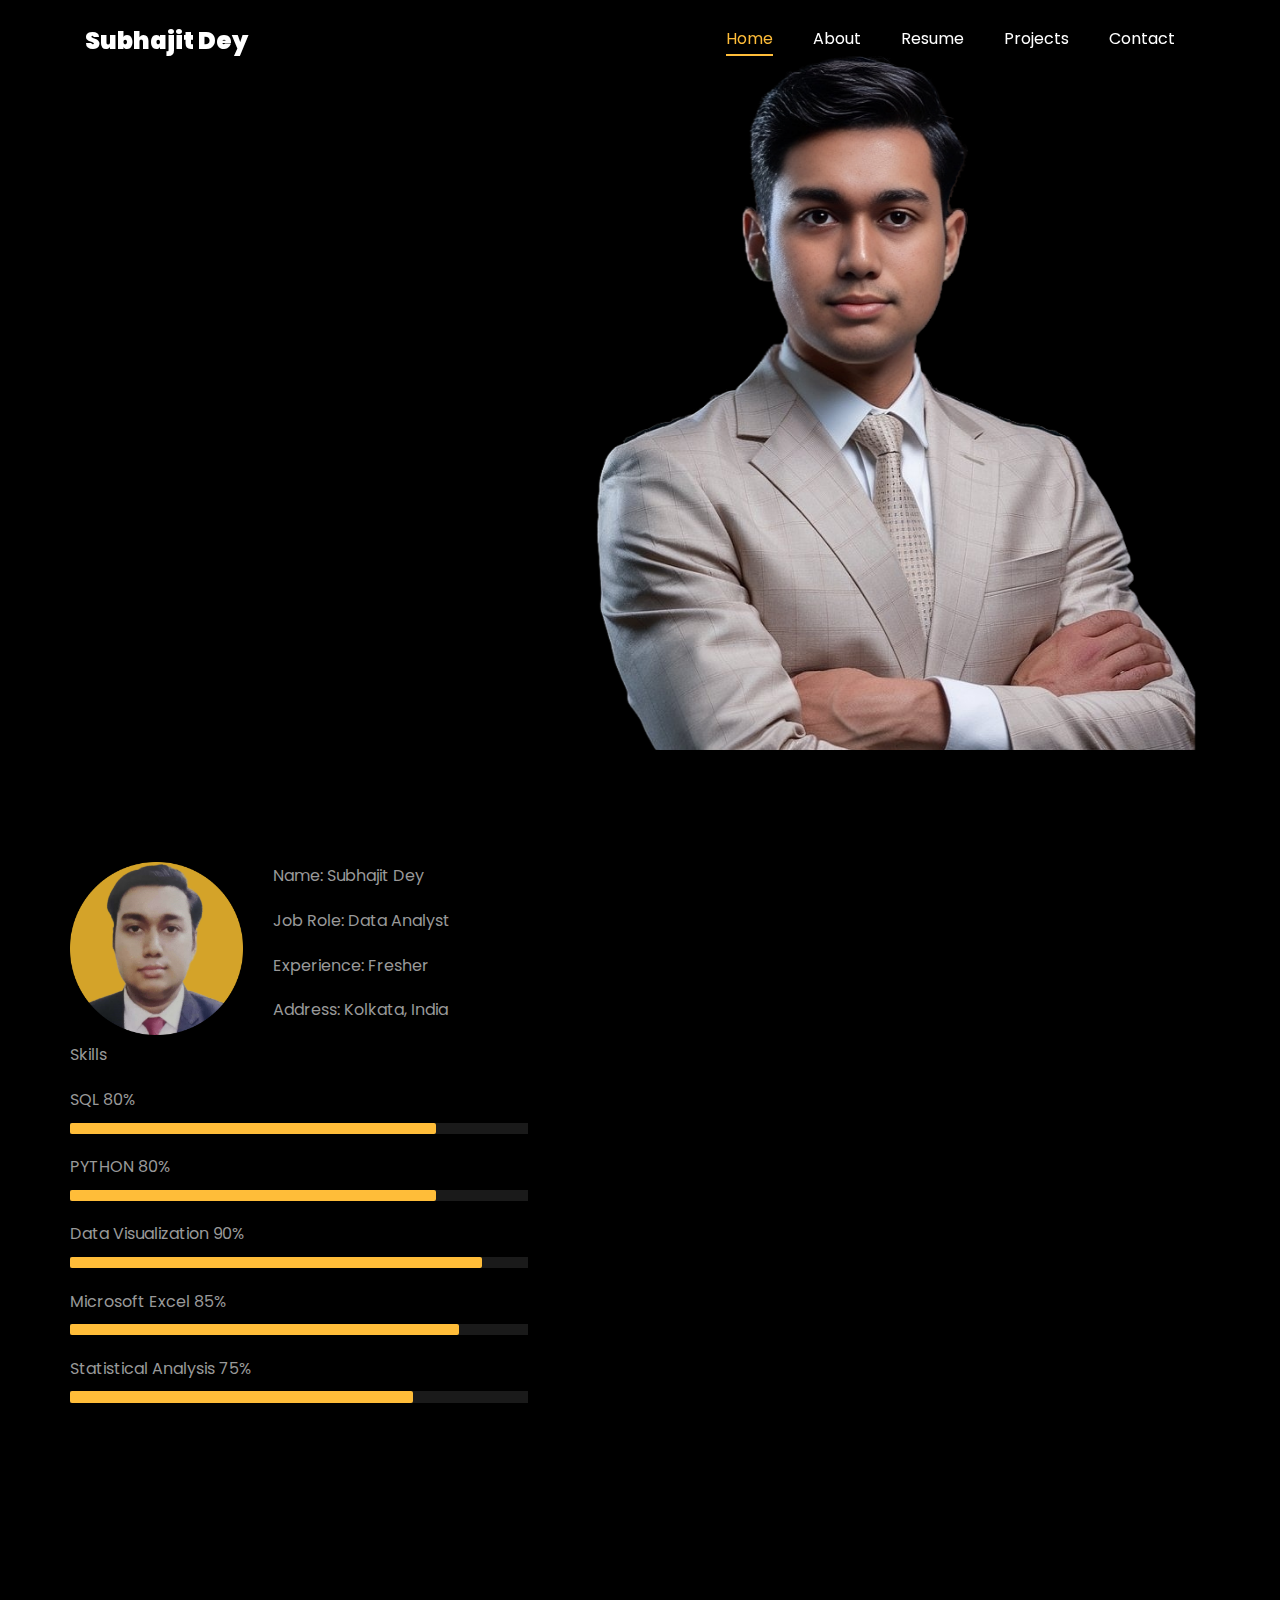
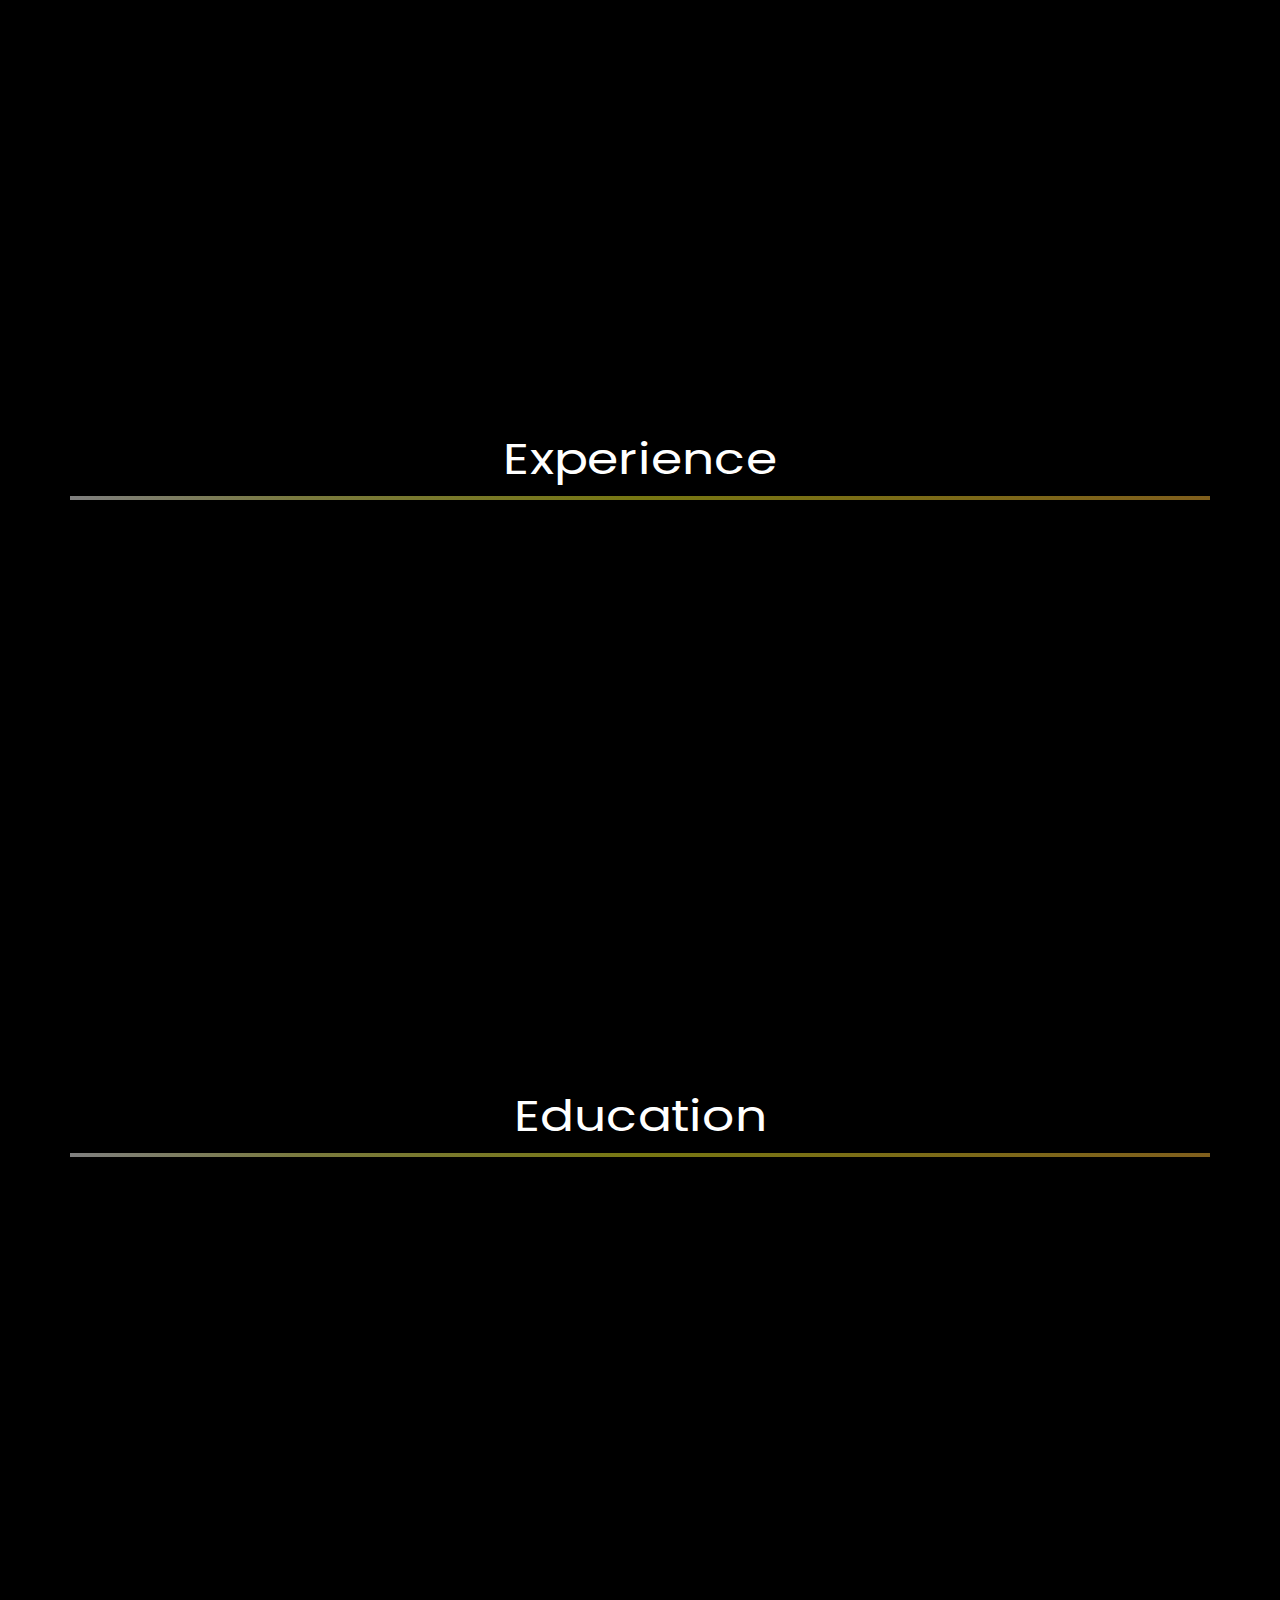
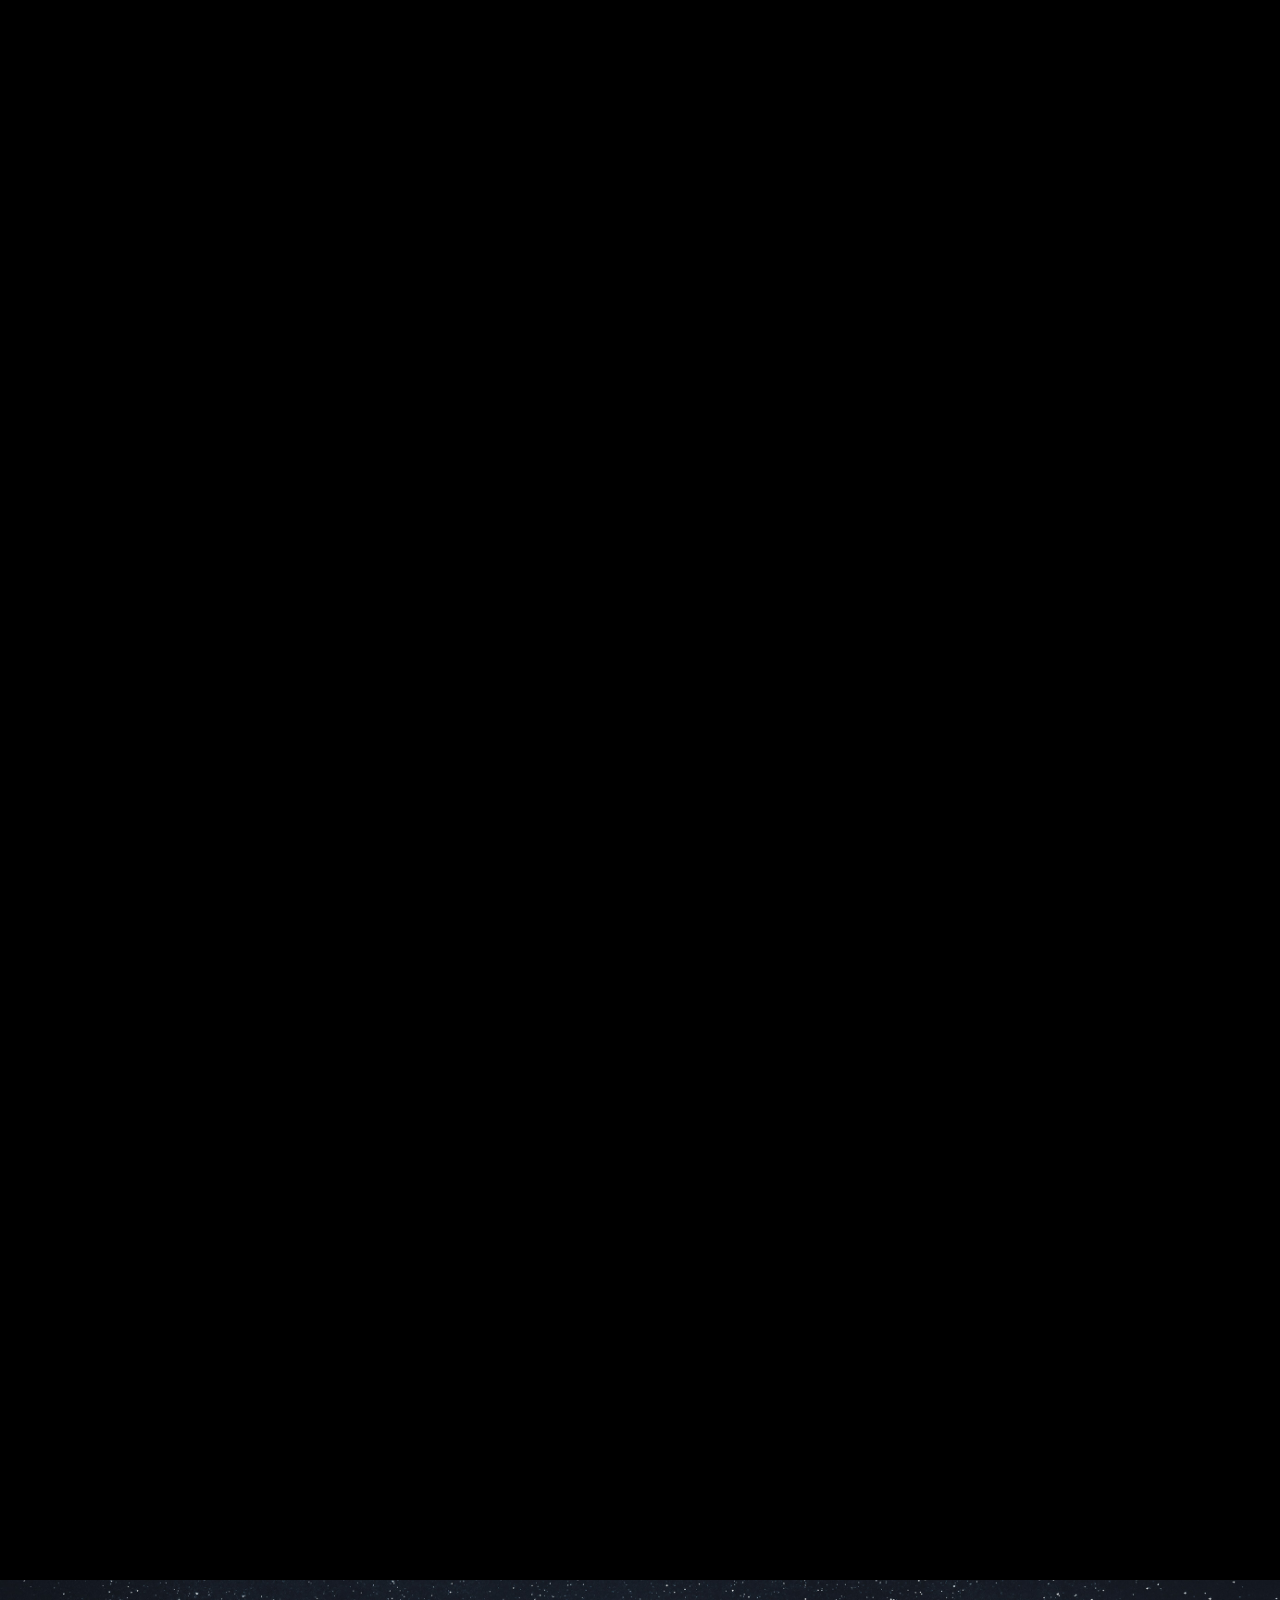
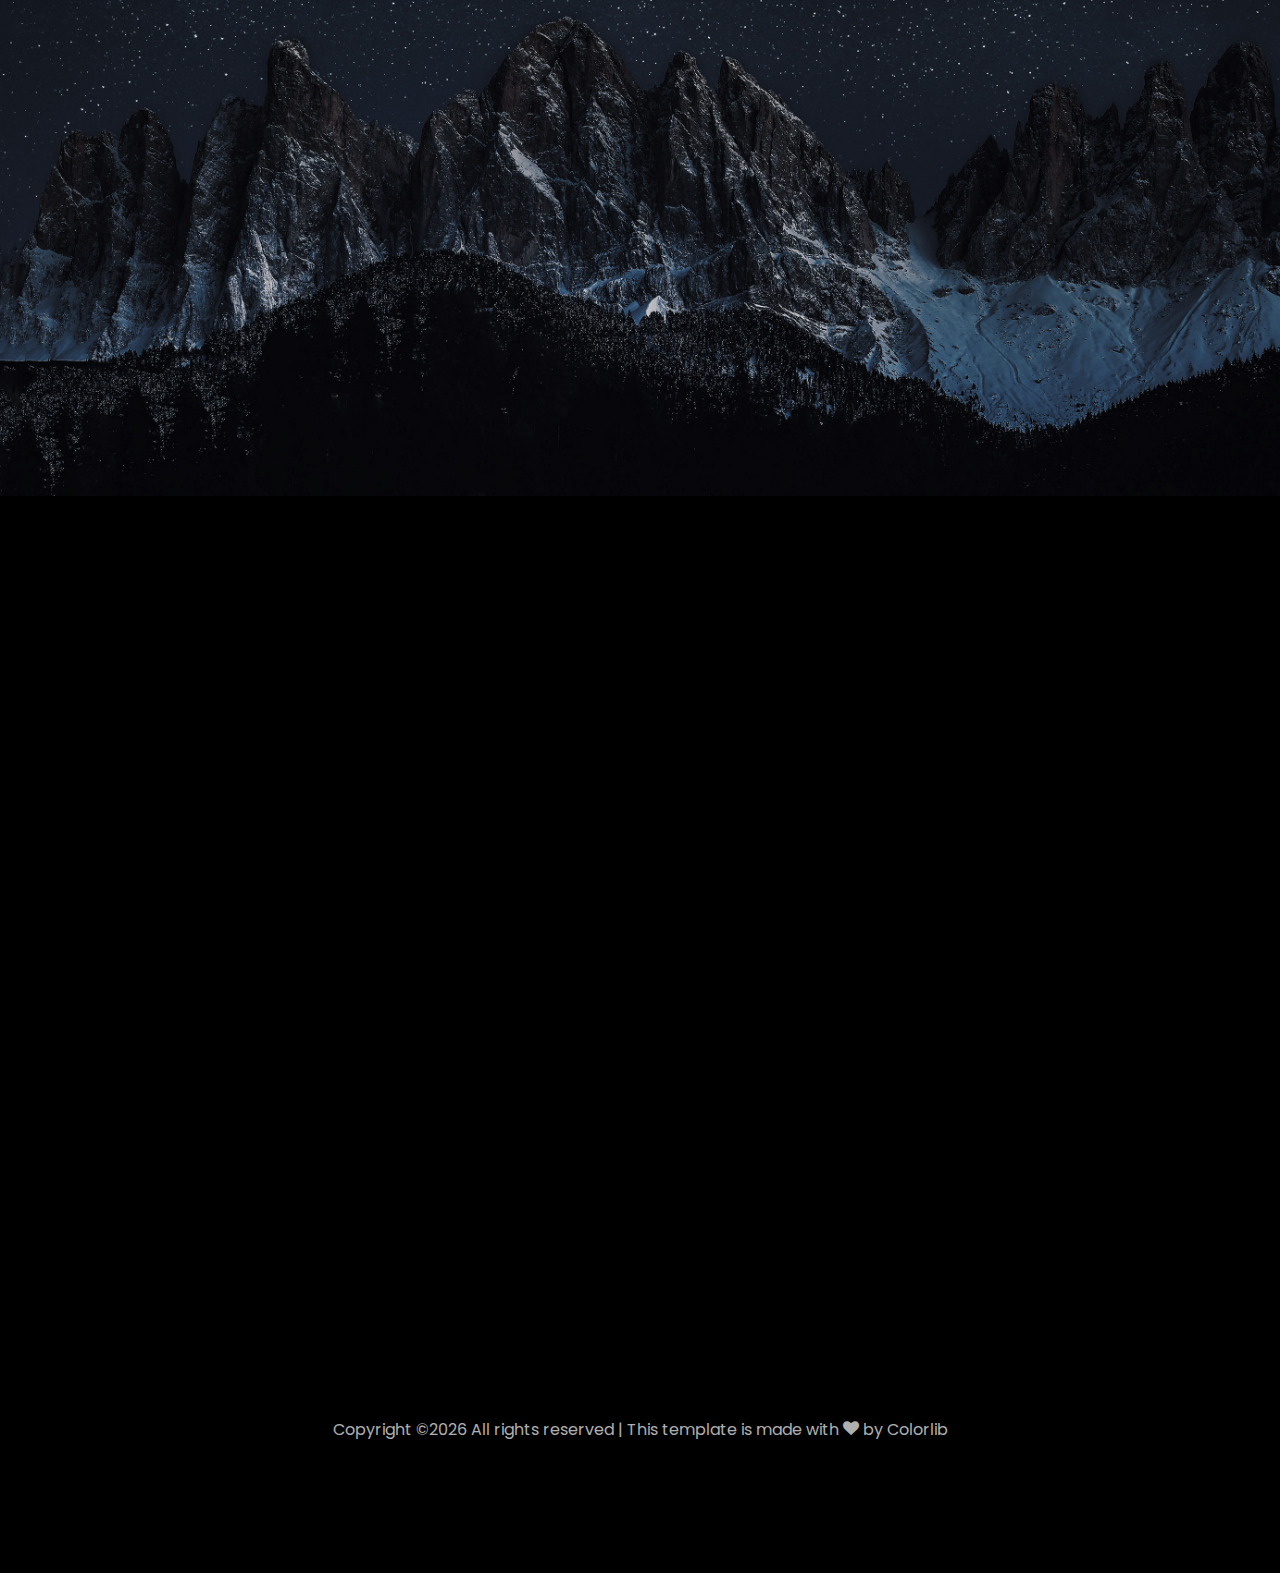
==== commit dac76038: "second commit" ====
--- a/index.html
+++ b/index.html
@@ -287,7 +287,7 @@
 						<div class="counter-wrap ftco-animate d-flex mt-md-3">
 							<div class="text">
 								<p class="mb-4">
-									<span class="number" data-number="10">0</span> <span>+</span>
+									<span class="number" data-number="15">0</span> <span>+</span>
 									<span>&nbsp; Projects completed</span>
 								</p>
 								<p><a href="https://www.linkedin.com/in/subhajit-dey-2b0a65121/" class="btn btn-primary py-3 px-3">LinkedIn</a></p>
@@ -321,13 +321,14 @@
 		<div class="row">
 				<div class="col-md-6">
 					<div class="resume-wrap ftco-animate">
-						<!-- <span class="date">June 2024-July 2024</span> -->
-						<!-- <h2>Internship Trainee</h2> -->
-						<!-- <span class="position">NullClass </span> -->
-						<!-- <p class="mt-4">NullClass , a leading real-world experience training firm with professional tutors globally located at Bengaluru, India. -->
+						<span class="date">July 2024-August 2024</span>
+						<h2>Internship Trainee</h2>
+						<span class="position">Internship Studio, </span>
+						<span class="mt">Pune </span> 
+						<p class="mt-4">Internship Studio , a leading platform with professional tutors globally located at Pune,Maharashtra, India.
 							<ul>
-								<!-- <li>Gained significant experience in real-world data manipulation within the recruiting industry. This included actively participating in data cleaning initiatives, implementing various filtering techniques for targeted visualizations, and ultimately contributing to presenting crucial insights on a live website.</li> -->
-								<!-- <li>Developed time series forecasting models to predict sales and optimize marketing budgets, got model performance of 92%.</li> -->
+								<li>Employed SQL and Python (Pandas, Matplotlib, Seaborn) to clean, filter, and analyze sales data, identifying key trends and patterns.</li>
+								<li> Created an interactive Excel dashboard to effectively communicate insights derived from data analysis, supporting data-driven decision-making.</li>
 								<!-- <li>Designed and executed A/B tests, performed rigorous statistical analysis. Led to 20% MoM increase in the conversion rate.</li> -->
 							</ul>
 						</p>
@@ -522,7 +523,7 @@
 						<h2>More projects on<span> Github  </span> </h2>
 						<div class="heading"> <h4> I love to solve business problems &amp; uncover hidden data stories </h4>
 						<br>
-						<p><a href="https://github.com/subhajitdey295" class="btn btn-primary py-3 px-5">GitHub</a></p>
+						<p><a href="https://github.com/subhajitdey295?tab=repositories" class="btn btn-primary py-3 px-5">GitHub</a></p>
 						</div>
 					</div>
 				</div>
